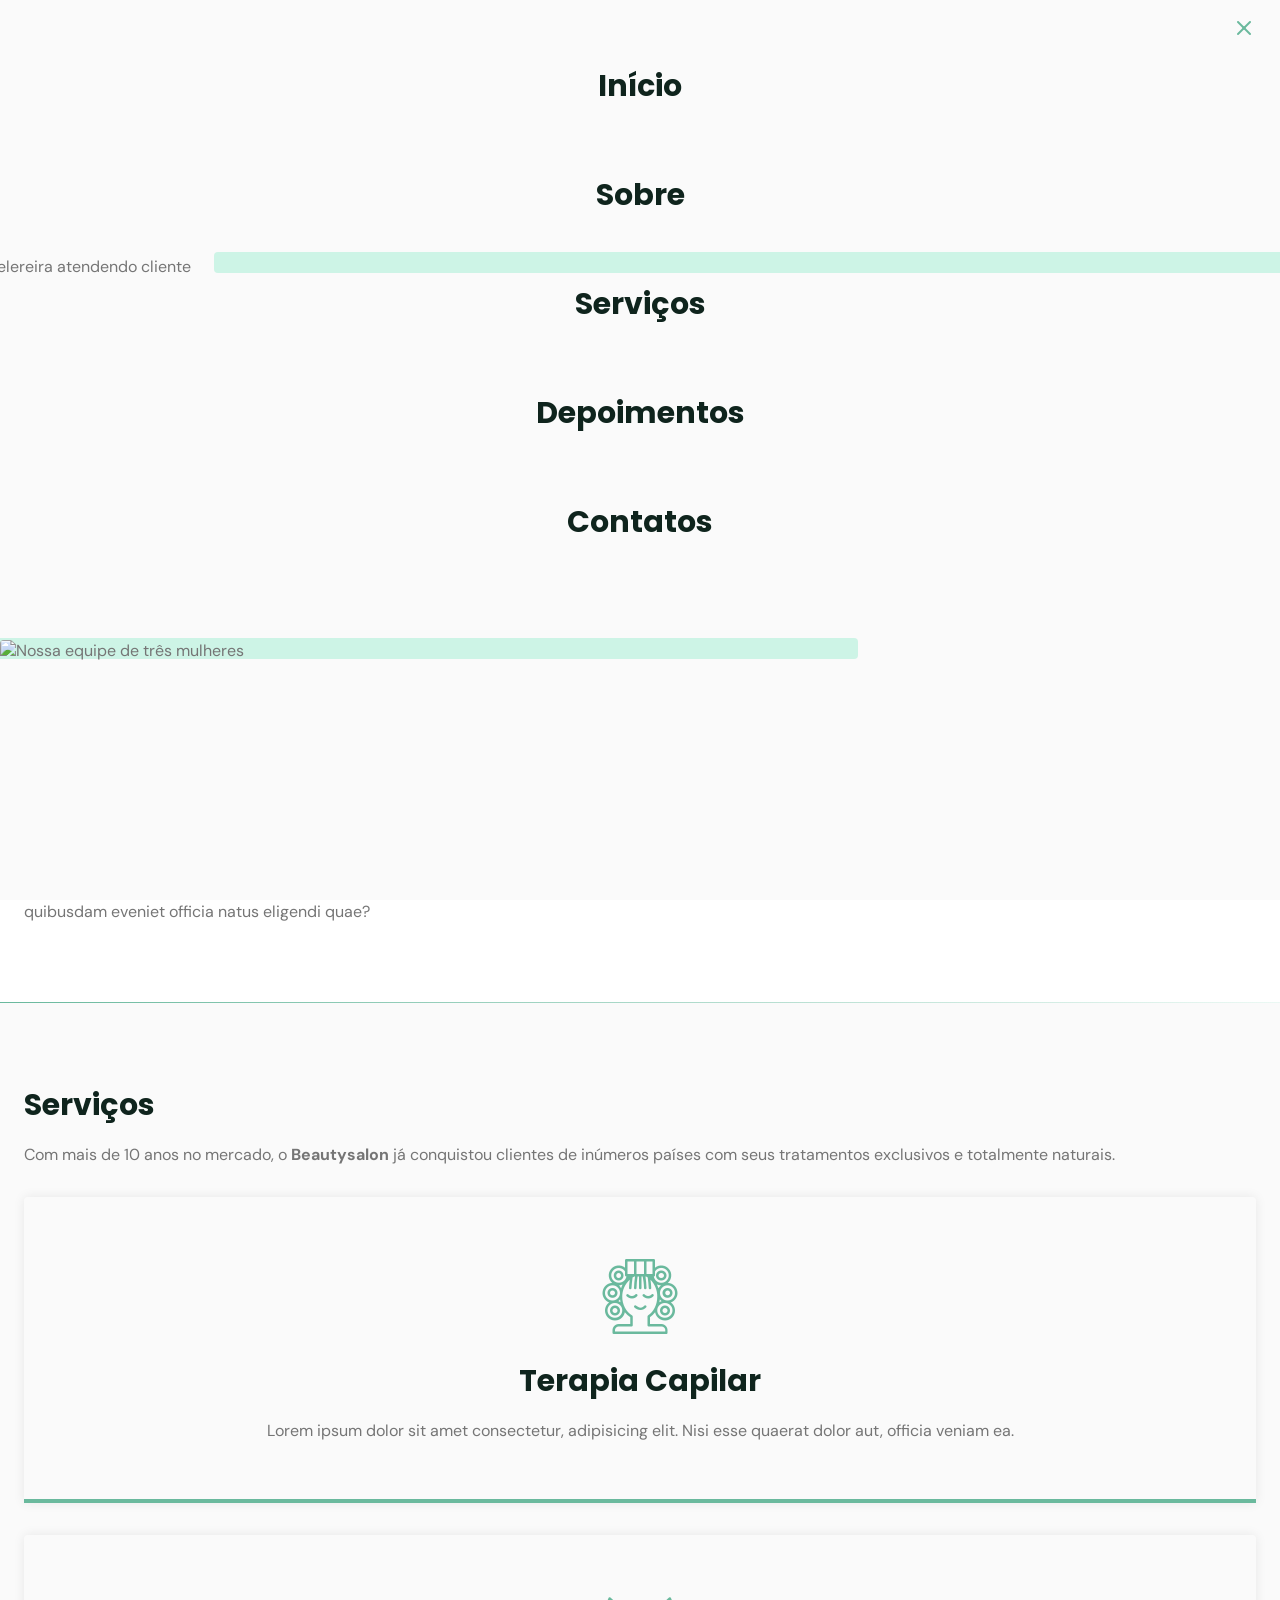
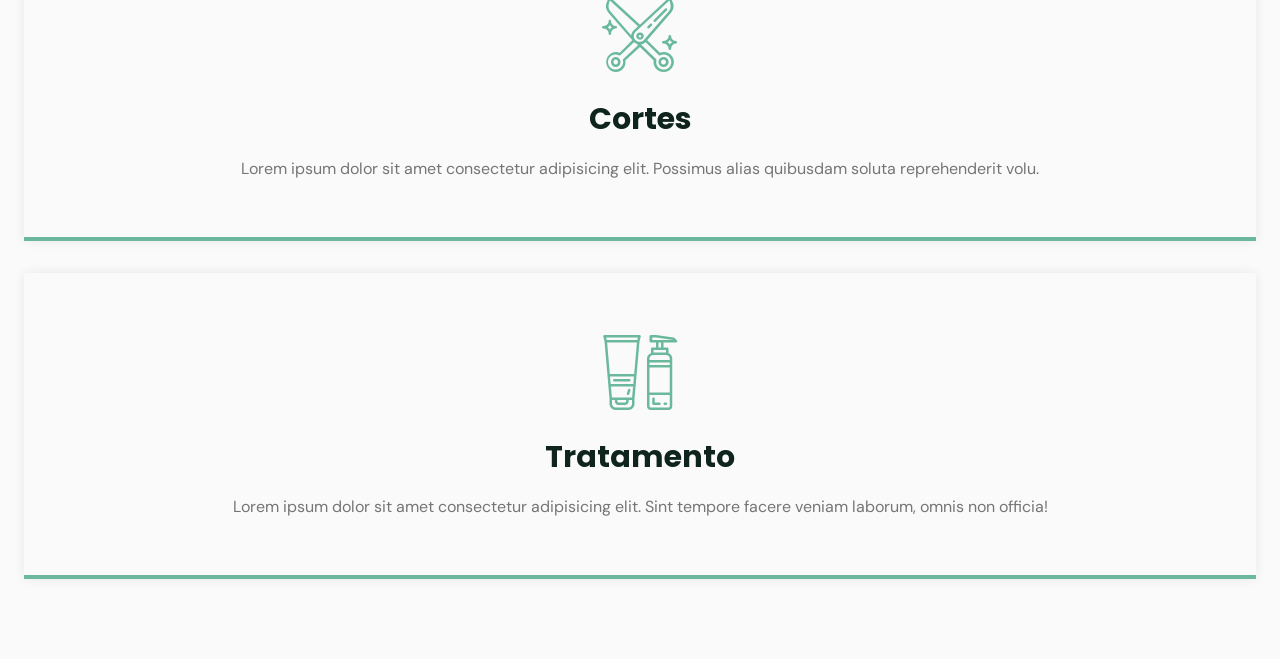
==== index.html @ f1c14688 "Update index.html" ====
<!DOCTYPE html>
<html lang="pt-br">
  <head>
    <meta charset="UTF-8" />
    <meta name="viewport" content="width=device-width, initial-scale=1.0" />
    <title>beautysalon.</title>
    <link rel="stylesheet" href="style.css" />
    <link rel="stylesheet" href="assets/fonts/style.css" />
  </head>

  <body>
    <header id="header">
      <nav class="container show"><!-- <---------- aqui fica a exposição do menu "show"-->
        <a class="logo" href="">beauty<span>salon</span>.</a>

        <div id="menu">
          <div class="menu">
            <ul class="grid">
              <li><a class="title" href="#home">Início</a></li>
              <li><a class="title" href="#about">Sobre</a></li>
              <li><a class="title" href="#services">Serviços</a></li>
              <li><a class="title" href="#testimonials">Depoimentos</a></li>
              <li><a class="title" href="#contact">Contatos</a></li>
            </ul>
          </div>
        </div>

        <div>
          <div class="toggle icon-menu"></div>
          <div class="toggle icon-close"></div>
        </div>
      </nav>
    </header>

    <main>
      <section id="home" class="section">
        <div class="container grid">
          <div class="image">
            <img
              src="https://images.unsplash.com/photo-1562322140-8baeececf3df?ixlib=rb-1.2.1&ixid=MnwxMjA3fDB8MHxzZWFyY2h8Mnx8aGFpcmRyZXNzZXJ8ZW58MHx8MHx8&auto=format&fit=crop&w=600&q=60"
              alt="cabelereira atendendo cliente"
            />
          </div>

          <div class="text">
            <h2 class="title">Saúde natural para os seus cabelos</h2>
            <p>
              Um salão exclusivo em São Paulo, especializado em tratamentos
              naturais.
            </p>
            <a class="button" href="#">Agendar Horário</a>
          </div>
        </div>
      </section>

      <div class="divider-1"></div>
      <!-------------------Divisoria entre paginas------------------------->

      <section class="section" id="about">
        <div class="container grid">
          <div class="image">
            <img
              src="https://images.unsplash.com/photo-1559599101-f09722fb4948?ixid=MnwxMjA3fDB8MHxzZWFyY2h8NHx8aGFpcmRyZXNzZXJ8ZW58MHx8MHx8&ixlib=rb-1.2.1&auto=format&fit=crop&w=1200&q=60"
              alt="Nossa equipe de três mulheres"
            />
          </div>
          <div class="text">
            <h2 class="title">Sobre nós</h2>
            <p>
              Lorem ipsum dolor sit amet consectetur adipisicing elit. Quis nisi
              nam provident tempora labore mollitia a, eaque doloribus
              exercitationem atque quae illo nostrum esse, sunt error deserunt
              excepturi beatae quisquam?
            </p>
            <br />
            <p>
              Lorem ipsum dolor sit amet consectetur adipisicing elit.
              Reprehenderit aliquid repellendus voluptates, autem doloribus
              beatae quasi blanditiis eum unde, hic impedit quidem, odit quas.
              Fuga consectetur ducimus aliquid amet labore?
            </p>
            <br />
            <p>
              Lorem ipsum dolor sit, amet consectetur adipisicing elit. Illo, ut
              sequi quo at itaque illum dolorum voluptatum facilis voluptatibus
              dignissimos veritatis odit in voluptates quibusdam eveniet officia
              natus eligendi quae?
            </p>
          </div>
        </div>
      </section>

      <div class="divider-2"></div>
      <!-----------------Divisoria entre paginas----------------------->

      <section class="section" id="services">
        <div class="container grid">
          <div class="header-section">
            <h2 class="title">Serviços</h2>
            <p>
              Com mais de 10 anos no mercado, o <strong>Beautysalon</strong> já
              conquistou clientes de inúmeros países com seus tratamentos
              exclusivos e totalmente naturais.
            </p>
          </div>

          <div class="cards grid">
            <div class="card">
              <i class="icon-woman-hair"></i>
              <h3 class="title">Terapia Capilar</h3>
              <p>
                Lorem ipsum dolor sit amet consectetur, adipisicing elit. Nisi
                esse quaerat dolor aut, officia veniam ea.
              </p>
            </div>

            <div class="card">
              <i class="icon-trim"></i>
              <h3 class="title">Cortes</h3>
              <p>
                Lorem ipsum dolor sit amet consectetur adipisicing elit.
                Possimus alias quibusdam soluta reprehenderit volu.
              </p>
            </div>

            <div class="card">
              <i class="icon-cosmetic"></i>
              <h3 class="title">Tratamento</h3>
              <p>
                Lorem ipsum dolor sit amet consectetur adipisicing elit. Sint
                tempore facere veniam laborum, omnis non officia!
              </p>
            </div>
          </div>
        </div>
      </section>
    </main>

    <footer></footer>

    <script src="main.js"></script>
  </body>
</html>
---- style.css ----
@charset "UTF-8";

@import url('https://fonts.googleapis.com/css2?family=Comfortaa:wght@300;600&family=DM+Sans:wght@400;500;700&family=Poppins:ital,wght@0,400;0,700;1,500&display=swap');

/*=================== reset ========================*/
* {
  margin: 0px;
  padding: 0px;
  box-sizing: border-box;
}

a {
  text-decoration: none;
}

ul {
  list-style: none;
}

img {
  width: 100%;
  height: auto;
}

/*=================== variables ========================*/

:root {
  /* altura do header */
  --header-height: 4.5rem;
  /* colors */
  --hue: 159;
  /* HSL color mode */
  --base-color: hsl(var(--hue) 36% 57%);
  --base-color-second: hsl(var(--hue) 65% 88%);
  --base-color-alt: hsl(var(--hue) 57% 53%);
  --title-color: hsl(var(--hue) 41% 10%);
  --text-color: hsl(0 0% 46%);
  --text-color-light: hsl(0 0% 98%);
  --body-color: hsl(0 0% 98%);
}

/*=================== base ========================*/

body {
  font: 400 1rem 'DM Sans', sans-serif;
  color: var(--text-color);
  background-color: var(--body-color);
  -webkit-font-smoothing: antialiased;
}

.title {
  font: 700 1.875rem 'Poppins', sans-serif;
  color: var(--title-color);
}

.button {
  background-color: var(--base-color);
  color: var(--text-color-light);
  height: 3.5rem;
  display: inline-flex;
  align-items: center;
  padding: 0 2rem;
  border-radius: 0.25rem;
  font: 500 1rem 'DM Sans', sans-serif;
  transition: background 0.3s;
}

.button:hover {
  background-color: var(--base-color-alt);
}

.divider-1 {
  height: 1px;
  background: linear-gradient(
    270deg,
    hsla(var(--hue), 36%, 57%, 1),
    hsla(var(--hue), 65%, 88%, 0.34)
  );
}

.divider-2 {
  height: 1px;
  background: linear-gradient(
    270deg,
    hsla(var(--hue), 65%, 88%, 0.34),
    hsla(var(--hue), 36%, 57%, 1)
  );
}

/*=================== landin page ========================*/

.container {
  margin: auto 1.5rem;
}

.grid {
  display: grid;
  gap: 2rem;
}

.section {
  padding: 5em 0;
}

.section .title {
  margin-bottom: 1rem;
}

.section header {
  margin-bottom: 4rem;
}

.section header strong {
  color: var(--base-color);
}

header #header {
  border-bottom: 1px solid #e4e4e4e4;
  margin-bottom: 2rem;
  display: flex;

  width: 100%;
  position: fixed;
  top: 0;
  left: 0;
  z-index: 100;
  background-color: var(--body-color);
}

main {
  margin-top: calc(var(--header-height) + 2rem);
}

/*=================== logo ========================*/

.logo {
  font: 700 1.31rem 'poppins', sans-serif;
  color: var(--title-color);
}

.logo span {
  color: var(--base-color);
}

/*=================== navigation ========================*/

nav {
  height: var(--header-height);
  display: flex;
  align-items: center;
  justify-content: space-between;
  width: 100%;
}

nav ul li {
  text-align: center;
}

nav ul li a {
  transition: color 0.2s;
  position: relative;
}

nav ul li a:hover {
  color: var(--base-color);
}

nav ul li a::after {
  content: '';
  width: 0%;
  height: 2px;
  background-color: var(--base-color);

  position: absolute;
  left: 0;
  bottom: -1.5rem;

  transition: width 0.2s;
}

nav ul li a:hover::after {
  width: 100%;
}

nav div .menu {
  opacity: 0;
  visibility: hidden;
}

/*toggle menu*/

.toggle {
  color: var(--base-color);
  font-size: 1.5rem;
  cursor: pointer;
}

nav .icon-close {
  visibility: hidden;
  opacity: 0;
}

nav.show div.icon-close {
  visibility: visible;
  opacity: 1;
  z-index: 100;

  position: absolute;
  right: 1.5rem;
  top: 1rem;

  /* transição */
}

/*mostrar menu*/
nav.show .menu {
  opacity: 1;
  visibility: visible;

  background-color: var(--body-color);

  height: 100vh;
  width: 100vw;

  position: fixed;
  top: 0;
  left: 0;
}

nav.show {
  display: grid;
  place-content: center;
}

nav.show ul.grid {
  gap: 4rem;
  margin-top: 4rem;
}

/*=================== home ========================*/

#home {
  overflow: hidden;
}

#home .container {
  margin: 0;
}

#home .image {
  position: relative;
}

#home .image::before {
  content: '';
  height: 100%;
  width: 100%;
  background-color: var(--base-color-second);
  position: absolute;
  top: -16.8%;
  left: 16.7%;
  z-index: 0;
  border-radius: 0.25rem;
}

#home .image img {
  position: relative;
  right: 2.93rem;
  border-radius: 0.25rem;
}

#home .text {
  margin-left: 1.5em;
  margin-right: 1.5em;
  text-align: center;
}

#home .text h1 {
  margin-bottom: 1rem;
}

#home .text p {
  margin-bottom: 2rem;
  max-width: 100%;
}

/* ========================== about =================================== */

#about {
  background-color: white;
}

#about .container {
  margin: 0;
}

#about .image {
  position: relative;
}

#about .image::before {
  content: '';
  height: 100%;
  width: 100%;
  background-color: var(--base-color-second);
  position: absolute;
  top: -8.3%;
  left: -33%;
  z-index: 0;
  border-radius: 0.25rem;
}

#about .image img {
  position: relative;
  border-radius: 0.25rem;
}

#about .text {
  margin-left: 1.5em;
  margin-right: 1.5em;
  text-align: justify;
}

/* ========================== services =================================== */

.card .grid {
  gap: 1.5rem;
}

.card {
  padding: 3.625rem 2rem;
  box-shadow: 0px 0px 12px rgba(0, 0, 0, 0.08);
  border-bottom: 0.25rem solid var(--base-color);
  border-radius: 0.25rem 0.25rem 0 0;
  text-align: center;
}

.card i {
  display: block;
  margin-bottom: 1.5rem;
  font-size: 5rem;
  color: var(--base-color);
}

.card title {
  font-size: 1.25rem;
}
---- assets/fonts/style.css ----
@font-face {
  font-family: 'icomoon';
  src:  url('fonts/icomoon.eot?36sfdv');
  src:  url('fonts/icomoon.eot?36sfdv#iefix') format('embedded-opentype'),
    url('fonts/icomoon.ttf?36sfdv') format('truetype'),
    url('fonts/icomoon.woff?36sfdv') format('woff'),
    url('fonts/icomoon.svg?36sfdv#icomoon') format('svg');
  font-weight: normal;
  font-style: normal;
  font-display: block;
}

[class^="icon-"], [class*=" icon-"] {
  /* use !important to prevent issues with browser extensions that change fonts */
  font-family: 'icomoon' !important;
  speak: never;
  font-style: normal;
  font-weight: normal;
  font-variant: normal;
  text-transform: none;
  line-height: 1;

  /* Better Font Rendering =========== */
  -webkit-font-smoothing: antialiased;
  -moz-osx-font-smoothing: grayscale;
}

.icon-phone:before {
  content: "\e900";
}
.icon-close:before {
  content: "\e901";
}
.icon-cosmetic:before {
  content: "\e902";
}
.icon-facebook:before {
  content: "\e903";
}
.icon-instagram:before {
  content: "\e904";
}
.icon-mail:before {
  content: "\e905";
}
.icon-map-pin:before {
  content: "\e906";
}
.icon-menu:before {
  content: "\e907";
}
.icon-trim:before {
  content: "\e908";
}
.icon-whatsapp:before {
  content: "\e909";
}
.icon-woman-hair:before {
  content: "\e90a";
}
.icon-youtube:before {
  content: "\e90b";
}
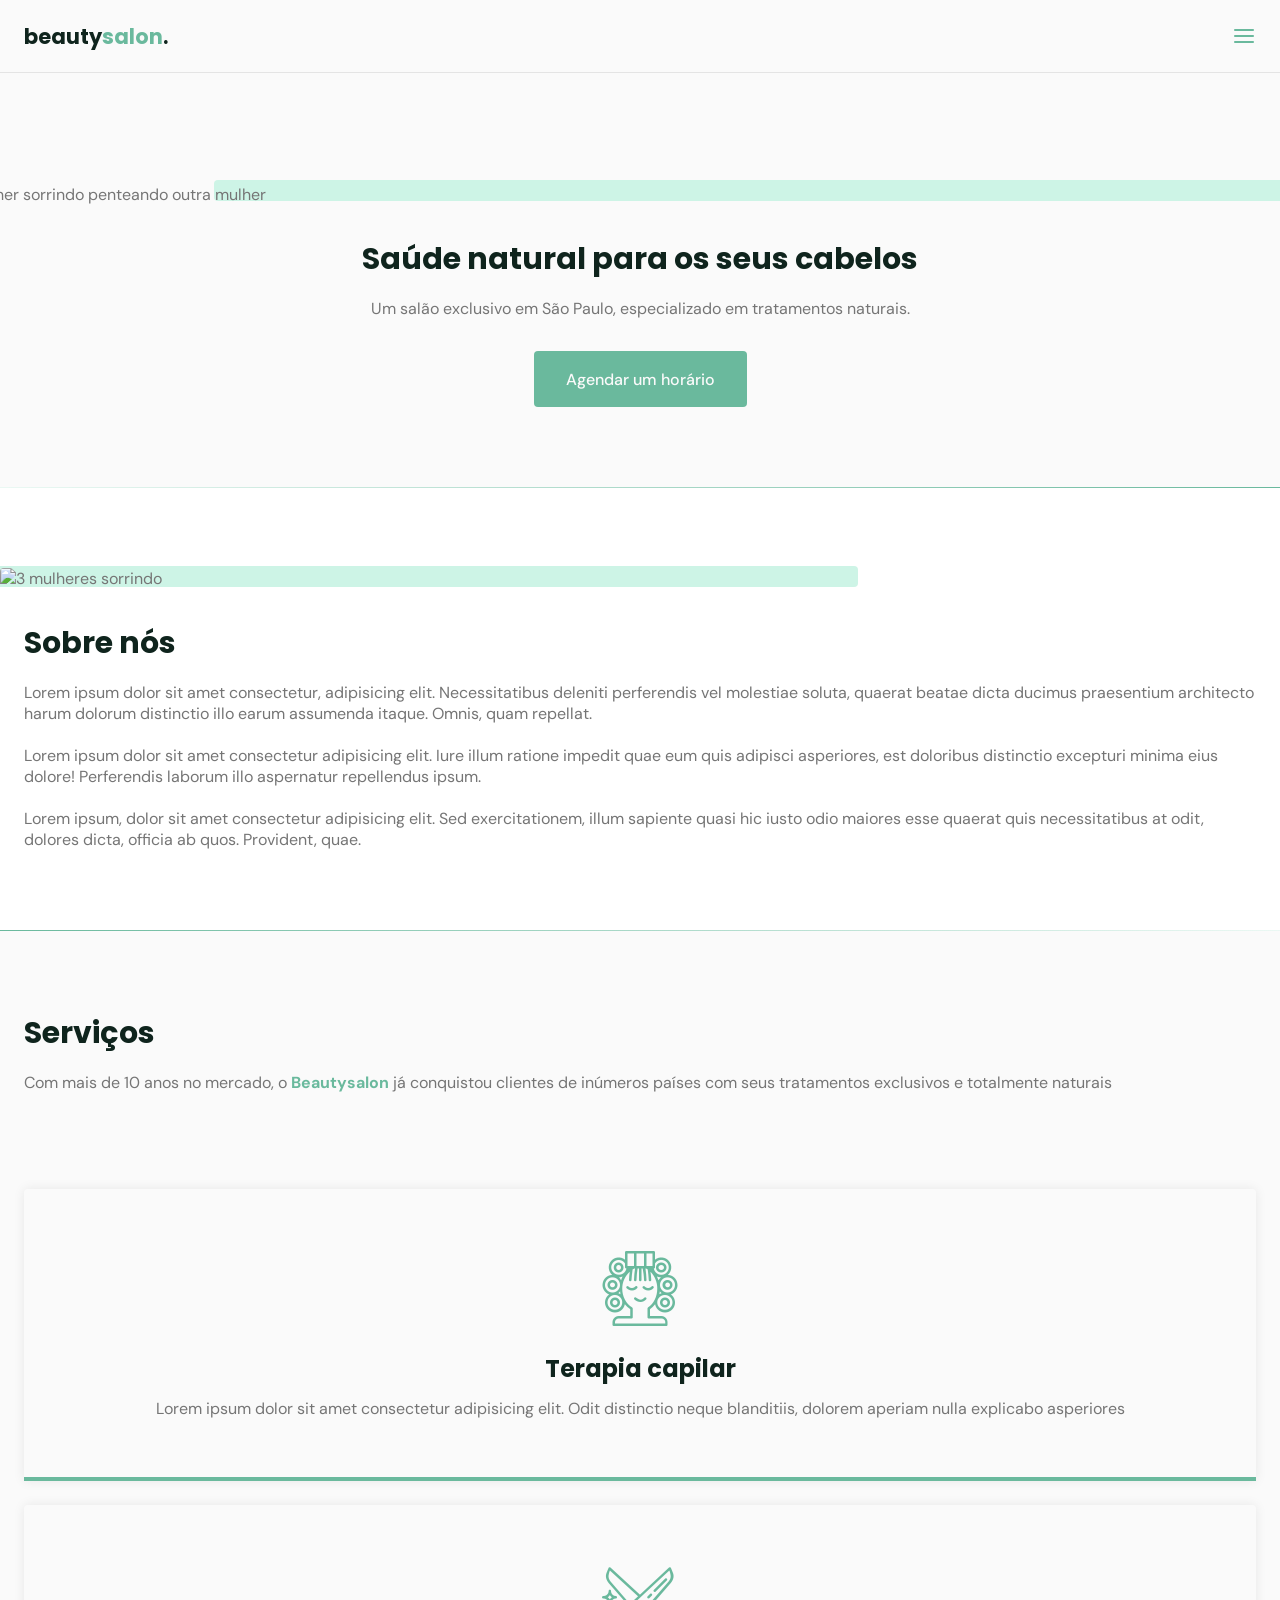
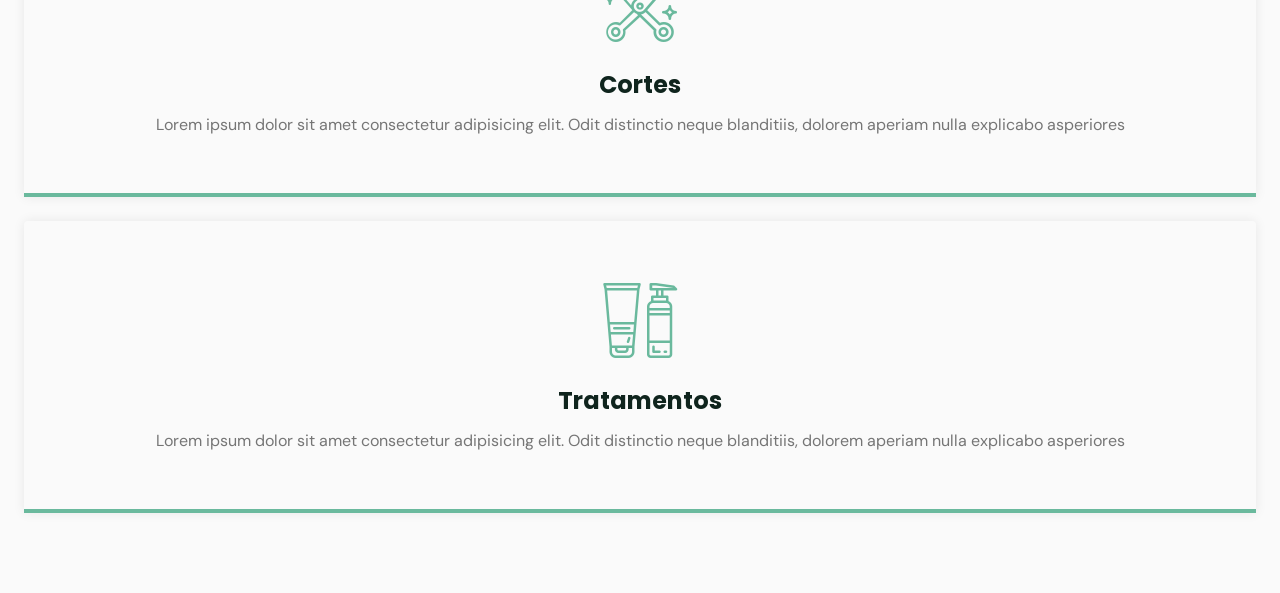
==== commit 4cb87267: "new commit" ====
--- a/index.html
+++ b/index.html
@@ -1,134 +1,138 @@
 <!DOCTYPE html>
-<html lang="pt-br">
+<html lang="pt_BR">
   <head>
+    <!-- PAGE INFO -->
     <meta charset="UTF-8" />
     <meta name="viewport" content="width=device-width, initial-scale=1.0" />
-    <title>beautysalon.</title>
+    <title>OriginSix</title>
+
+    <!-- Icones -->
+    <link rel="stylesheet" href="assets/fonts/style.css" />
+
+    <!-- STYLES -->
     <link rel="stylesheet" href="style.css" />
-    <link rel="stylesheet" href="assets/fonts/style.css" />
+
+    <!-- Fonts -->
+    <link rel="preconnect" href="https://fonts.gstatic.com" />
+    <link
+      href="https://fonts.googleapis.com/css2?family=DM+Sans:wght@400;500;700&family=Poppins:wght@400;500;700&display=swap"
+      rel="stylesheet"
+    />
   </head>
-
   <body>
     <header id="header">
-      <nav class="container show"><!-- <---------- aqui fica a exposição do menu "show"-->
-        <a class="logo" href="">beauty<span>salon</span>.</a>
-
-        <div id="menu">
-          <div class="menu">
-            <ul class="grid">
-              <li><a class="title" href="#home">Início</a></li>
-              <li><a class="title" href="#about">Sobre</a></li>
-              <li><a class="title" href="#services">Serviços</a></li>
-              <li><a class="title" href="#testimonials">Depoimentos</a></li>
-              <li><a class="title" href="#contact">Contatos</a></li>
-            </ul>
-          </div>
+      <nav class="container">
+        <a class="logo" href="#">beauty<span>salon</span>.</a>
+        <!-- menu -->
+        <div class="menu">
+          <ul class="grid">
+            <li><a class="title" href="#home">Início</a></li>
+            <li><a class="title" href="#about">Sobre</a></li>
+            <li><a class="title" href="#services">Serviços</a></li>
+            <li><a class="title" href="#testimonials">Depoimentos</a></li>
+            <li><a class="title" href="#contact">Contato</a></li>
+          </ul>
         </div>
-
-        <div>
-          <div class="toggle icon-menu"></div>
-          <div class="toggle icon-close"></div>
-        </div>
+        <!-- /menu -->
+        <div class="toggle icon-menu"></div>
+        <div class="toggle icon-close"></div>
       </nav>
     </header>
 
     <main>
-      <section id="home" class="section">
+      <section class="section" id="home">
         <div class="container grid">
           <div class="image">
             <img
-              src="https://images.unsplash.com/photo-1562322140-8baeececf3df?ixlib=rb-1.2.1&ixid=MnwxMjA3fDB8MHxzZWFyY2h8Mnx8aGFpcmRyZXNzZXJ8ZW58MHx8MHx8&auto=format&fit=crop&w=600&q=60"
-              alt="cabelereira atendendo cliente"
+              src="https://images.unsplash.com/photo-1562322140-8baeececf3df?ixid=MnwxMjA3fDB8MHxzZWFyY2h8MXx8aGFpcmRyZXNzZXJ8ZW58MHx8MHx8&ixlib=rb-1.2.1&auto=format&fit=crop&w=500&q=60"
+              alt="Mulher sorrindo penteando outra mulher"
             />
           </div>
-
           <div class="text">
             <h2 class="title">Saúde natural para os seus cabelos</h2>
             <p>
               Um salão exclusivo em São Paulo, especializado em tratamentos
               naturais.
             </p>
-            <a class="button" href="#">Agendar Horário</a>
+            <a class="button" href="#">Agendar um horário</a>
           </div>
         </div>
       </section>
 
       <div class="divider-1"></div>
-      <!-------------------Divisoria entre paginas------------------------->
 
       <section class="section" id="about">
         <div class="container grid">
           <div class="image">
             <img
-              src="https://images.unsplash.com/photo-1559599101-f09722fb4948?ixid=MnwxMjA3fDB8MHxzZWFyY2h8NHx8aGFpcmRyZXNzZXJ8ZW58MHx8MHx8&ixlib=rb-1.2.1&auto=format&fit=crop&w=1200&q=60"
-              alt="Nossa equipe de três mulheres"
+              src="https://images.unsplash.com/photo-1559599101-f09722fb4948?ixid=MnwxMjA3fDB8MHxzZWFyY2h8Mnx8aGFpcmRyZXNzZXJ8ZW58MHx8MHx8&ixlib=rb-1.2.1&auto=format&fit=crop&w=500&q=60"
+              alt="3 mulheres sorrindo"
             />
           </div>
           <div class="text">
             <h2 class="title">Sobre nós</h2>
             <p>
-              Lorem ipsum dolor sit amet consectetur adipisicing elit. Quis nisi
-              nam provident tempora labore mollitia a, eaque doloribus
-              exercitationem atque quae illo nostrum esse, sunt error deserunt
-              excepturi beatae quisquam?
+              Lorem ipsum dolor sit amet consectetur, adipisicing elit.
+              Necessitatibus deleniti perferendis vel molestiae soluta, quaerat
+              beatae dicta ducimus praesentium architecto harum dolorum
+              distinctio illo earum assumenda itaque. Omnis, quam repellat.
             </p>
             <br />
             <p>
-              Lorem ipsum dolor sit amet consectetur adipisicing elit.
-              Reprehenderit aliquid repellendus voluptates, autem doloribus
-              beatae quasi blanditiis eum unde, hic impedit quidem, odit quas.
-              Fuga consectetur ducimus aliquid amet labore?
+              Lorem ipsum dolor sit amet consectetur adipisicing elit. Iure
+              illum ratione impedit quae eum quis adipisci asperiores, est
+              doloribus distinctio excepturi minima eius dolore! Perferendis
+              laborum illo aspernatur repellendus ipsum.
             </p>
             <br />
             <p>
-              Lorem ipsum dolor sit, amet consectetur adipisicing elit. Illo, ut
-              sequi quo at itaque illum dolorum voluptatum facilis voluptatibus
-              dignissimos veritatis odit in voluptates quibusdam eveniet officia
-              natus eligendi quae?
+              Lorem ipsum, dolor sit amet consectetur adipisicing elit. Sed
+              exercitationem, illum sapiente quasi hic iusto odio maiores esse
+              quaerat quis necessitatibus at odit, dolores dicta, officia ab
+              quos. Provident, quae.
             </p>
           </div>
         </div>
       </section>
 
       <div class="divider-2"></div>
-      <!-----------------Divisoria entre paginas----------------------->
 
       <section class="section" id="services">
         <div class="container grid">
-          <div class="header-section">
+          <header>
             <h2 class="title">Serviços</h2>
             <p>
               Com mais de 10 anos no mercado, o <strong>Beautysalon</strong> já
               conquistou clientes de inúmeros países com seus tratamentos
-              exclusivos e totalmente naturais.
+              exclusivos e totalmente naturais
             </p>
-          </div>
-
+          </header>
           <div class="cards grid">
             <div class="card">
               <i class="icon-woman-hair"></i>
-              <h3 class="title">Terapia Capilar</h3>
+              <h3 class="title">Terapia capilar</h3>
               <p>
-                Lorem ipsum dolor sit amet consectetur, adipisicing elit. Nisi
-                esse quaerat dolor aut, officia veniam ea.
+                Lorem ipsum dolor sit amet consectetur adipisicing elit. Odit
+                distinctio neque blanditiis, dolorem aperiam nulla explicabo
+                asperiores
               </p>
             </div>
-
             <div class="card">
               <i class="icon-trim"></i>
               <h3 class="title">Cortes</h3>
               <p>
-                Lorem ipsum dolor sit amet consectetur adipisicing elit.
-                Possimus alias quibusdam soluta reprehenderit volu.
+                Lorem ipsum dolor sit amet consectetur adipisicing elit. Odit
+                distinctio neque blanditiis, dolorem aperiam nulla explicabo
+                asperiores
               </p>
             </div>
-
             <div class="card">
               <i class="icon-cosmetic"></i>
-              <h3 class="title">Tratamento</h3>
+              <h3 class="title">Tratamentos</h3>
               <p>
-                Lorem ipsum dolor sit amet consectetur adipisicing elit. Sint
-                tempore facere veniam laborum, omnis non officia!
+                Lorem ipsum dolor sit amet consectetur adipisicing elit. Odit
+                distinctio neque blanditiis, dolorem aperiam nulla explicabo
+                asperiores
               </p>
             </div>
           </div>
@@ -136,8 +140,6 @@
       </section>
     </main>
 
-    <footer></footer>
-
     <script src="main.js"></script>
   </body>
 </html>
--- a/style.css
+++ b/style.css
@@ -1,32 +1,27 @@
-@charset "UTF-8";
-
-@import url('https://fonts.googleapis.com/css2?family=Comfortaa:wght@300;600&family=DM+Sans:wght@400;500;700&family=Poppins:ital,wght@0,400;0,700;1,500&display=swap');
-
-/*=================== reset ========================*/
+/*====  RESET ============================ */
 * {
-  margin: 0px;
-  padding: 0px;
+  margin: 0;
+  padding: 0;
   box-sizing: border-box;
+}
+
+ul {
+  list-style: none;
 }
 
 a {
   text-decoration: none;
 }
 
-ul {
-  list-style: none;
-}
-
 img {
   width: 100%;
   height: auto;
 }
 
-/*=================== variables ========================*/
-
+/*====  VARIABLES ============================ */
 :root {
-  /* altura do header */
   --header-height: 4.5rem;
+
   /* colors */
   --hue: 159;
   /* HSL color mode */
@@ -39,18 +34,22 @@
   --body-color: hsl(0 0% 98%);
 }
 
-/*=================== base ========================*/
+/*===  BASE ============================ */
+html {
+  scroll-behavior: smooth;
+}
 
 body {
   font: 400 1rem 'DM Sans', sans-serif;
   color: var(--text-color);
-  background-color: var(--body-color);
+  background: var(--body-color);
   -webkit-font-smoothing: antialiased;
 }
 
 .title {
   font: 700 1.875rem 'Poppins', sans-serif;
   color: var(--title-color);
+  -webkit-font-smoothing: auto;
 }
 
 .button {
@@ -66,7 +65,7 @@
 }
 
 .button:hover {
-  background-color: var(--base-color-alt);
+  background: var(--base-color-alt);
 }
 
 .divider-1 {
@@ -87,10 +86,10 @@
   );
 }
 
-/*=================== landin page ========================*/
-
+/*====  LAYOUT ============================ */
 .container {
-  margin: auto 1.5rem;
+  margin-left: 1.5rem;
+  margin-right: 1.5rem;
 }
 
 .grid {
@@ -99,7 +98,7 @@
 }
 
 .section {
-  padding: 5em 0;
+  padding: 5rem 0;
 }
 
 .section .title {
@@ -114,27 +113,30 @@
   color: var(--base-color);
 }
 
-header #header {
-  border-bottom: 1px solid #e4e4e4e4;
+#header {
+  border-bottom: 1px solid #e4e4e4;
   margin-bottom: 2rem;
   display: flex;
 
-  width: 100%;
   position: fixed;
   top: 0;
   left: 0;
   z-index: 100;
   background-color: var(--body-color);
+  width: 100%;
+}
+
+#header.scroll {
+  box-shadow: 0px 0px 12px rgba(0, 0, 0, 0.15);
 }
 
 main {
   margin-top: calc(var(--header-height) + 2rem);
 }
 
-/*=================== logo ========================*/
-
+/*====  LOGO ============================ */
 .logo {
-  font: 700 1.31rem 'poppins', sans-serif;
+  font: 700 1.31rem 'Poppins', sans-serif;
   color: var(--title-color);
 }
 
@@ -142,8 +144,7 @@
   color: var(--base-color);
 }
 
-/*=================== navigation ========================*/
-
+/*====  NAVIGATION ============================ */
 nav {
   height: var(--header-height);
   display: flex;
@@ -169,7 +170,7 @@
   content: '';
   width: 0%;
   height: 2px;
-  background-color: var(--base-color);
+  background: var(--base-color);
 
   position: absolute;
   left: 0;
@@ -182,13 +183,44 @@
   width: 100%;
 }
 
-nav div .menu {
+nav .menu {
   opacity: 0;
   visibility: hidden;
-}
-
-/*toggle menu*/
-
+  top: -20rem;
+  transition: 0.2s;
+}
+
+nav .menu ul {
+  display: none;
+}
+
+/* Mostrar menu */
+nav.show .menu {
+  opacity: 1;
+  visibility: visible;
+
+  background: var(--body-color);
+
+  height: 100vh;
+  width: 100vw;
+
+  position: fixed;
+  top: 0;
+  left: 0;
+
+  display: grid;
+  place-content: center;
+}
+
+nav.show .menu ul {
+  display: grid;
+}
+
+nav.show ul.grid {
+  gap: 4rem;
+}
+
+/* toggle menu */
 .toggle {
   color: var(--base-color);
   font-size: 1.5rem;
@@ -198,47 +230,21 @@
 nav .icon-close {
   visibility: hidden;
   opacity: 0;
+
+  position: absolute;
+  top: -1.5rem;
+  right: 1.5rem;
+
+  transition: 0.2s;
 }
 
 nav.show div.icon-close {
   visibility: visible;
   opacity: 1;
-  z-index: 100;
-
-  position: absolute;
-  right: 1.5rem;
-  top: 1rem;
-
-  /* transição */
-}
-
-/*mostrar menu*/
-nav.show .menu {
-  opacity: 1;
-  visibility: visible;
-
-  background-color: var(--body-color);
-
-  height: 100vh;
-  width: 100vw;
-
-  position: fixed;
-  top: 0;
-  left: 0;
-}
-
-nav.show {
-  display: grid;
-  place-content: center;
-}
-
-nav.show ul.grid {
-  gap: 4rem;
-  margin-top: 4rem;
-}
-
-/*=================== home ========================*/
-
+  top: 1.5rem;
+}
+
+/*====  HOME ============================ */
 #home {
   overflow: hidden;
 }
@@ -255,23 +261,26 @@
   content: '';
   height: 100%;
   width: 100%;
-  background-color: var(--base-color-second);
+  background: var(--base-color-second);
   position: absolute;
   top: -16.8%;
   left: 16.7%;
   z-index: 0;
+}
+
+#home .image img {
+  position: relative;
+  right: 2.93rem;
+}
+
+#home .image img,
+#home .image::before {
   border-radius: 0.25rem;
 }
 
-#home .image img {
-  position: relative;
-  right: 2.93rem;
-  border-radius: 0.25rem;
-}
-
 #home .text {
-  margin-left: 1.5em;
-  margin-right: 1.5em;
+  margin-left: 1.5rem;
+  margin-right: 1.5rem;
   text-align: center;
 }
 
@@ -281,13 +290,11 @@
 
 #home .text p {
   margin-bottom: 2rem;
-  max-width: 100%;
-}
-
-/* ========================== about =================================== */
-
+}
+
+/*====  ABOUT ============================ */
 #about {
-  background-color: white;
+  background: white;
 }
 
 #about .container {
@@ -302,28 +309,29 @@
   content: '';
   height: 100%;
   width: 100%;
-  background-color: var(--base-color-second);
+  background: var(--base-color-second);
   position: absolute;
   top: -8.3%;
   left: -33%;
   z-index: 0;
+}
+
+#about .image img {
+  position: relative;
+}
+
+#about .image img,
+#about .image::before {
   border-radius: 0.25rem;
 }
 
-#about .image img {
-  position: relative;
-  border-radius: 0.25rem;
-}
-
 #about .text {
-  margin-left: 1.5em;
-  margin-right: 1.5em;
-  text-align: justify;
-}
-
-/* ========================== services =================================== */
-
-.card .grid {
+  margin-left: 1.5rem;
+  margin-right: 1.5rem;
+}
+
+/*====  SERVICES ============================ */
+.cards.grid {
   gap: 1.5rem;
 }
 
@@ -342,6 +350,7 @@
   color: var(--base-color);
 }
 
-.card title {
-  font-size: 1.25rem;
-}
+.card .title {
+  font-size: 1.5rem;
+  margin-bottom: 0.75rem;
+}
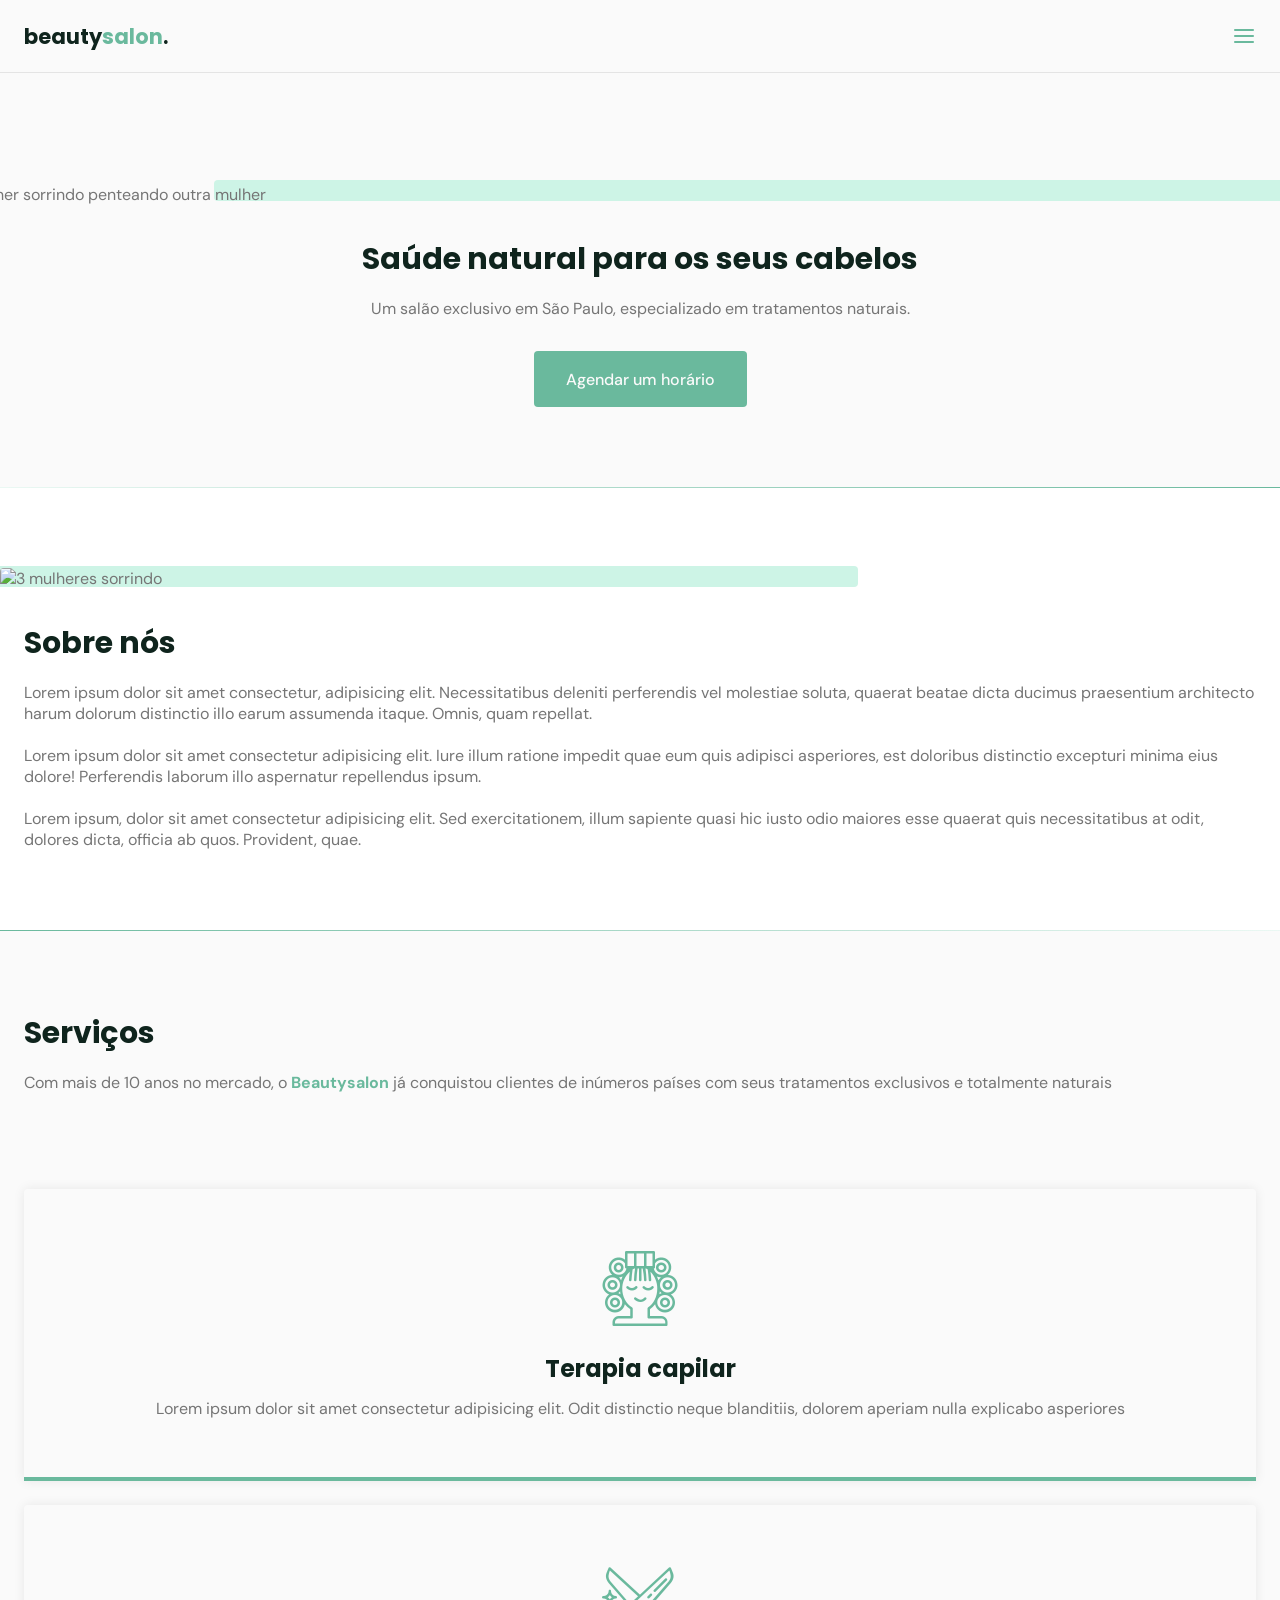
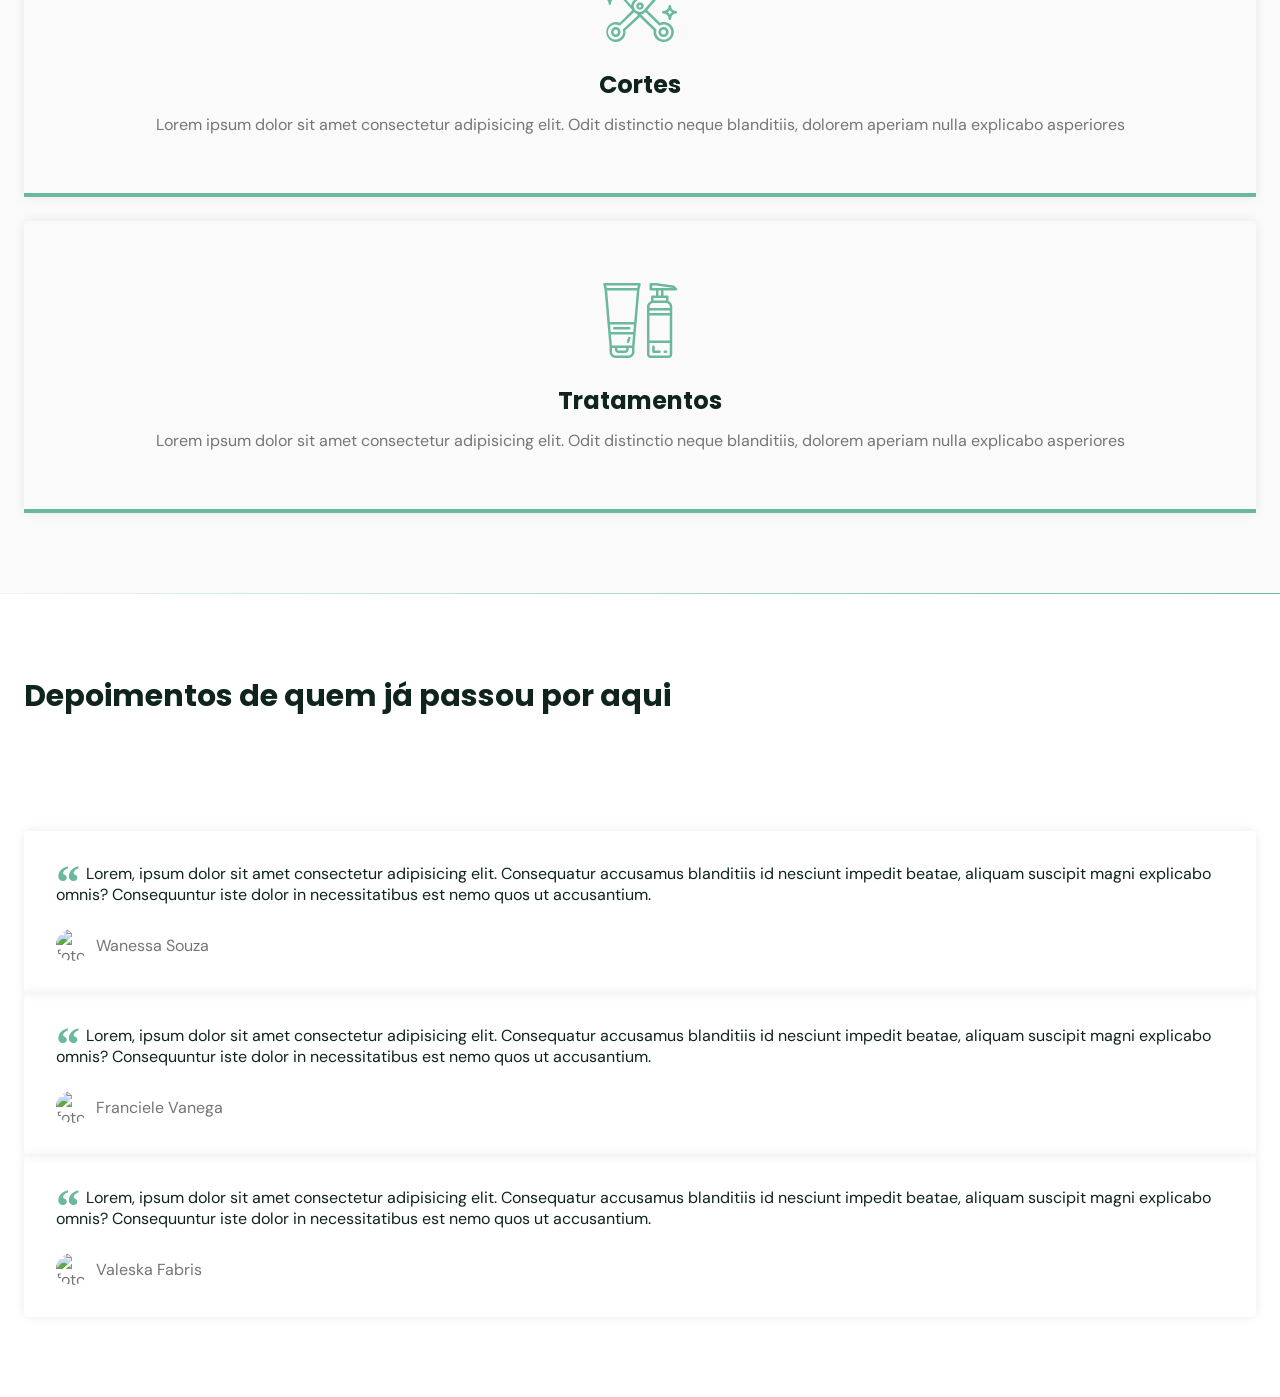
==== commit c278a137: "update" ====
--- a/index.html
+++ b/index.html
@@ -40,6 +40,8 @@
     </header>
 
     <main>
+
+      <!--====home====-->
       <section class="section" id="home">
         <div class="container grid">
           <div class="image">
@@ -61,6 +63,7 @@
 
       <div class="divider-1"></div>
 
+      <!--====about====-->
       <section class="section" id="about">
         <div class="container grid">
           <div class="image">
@@ -97,6 +100,7 @@
 
       <div class="divider-2"></div>
 
+      <!--====services====-->
       <section class="section" id="services">
         <div class="container grid">
           <header>
@@ -138,6 +142,64 @@
           </div>
         </div>
       </section>
+
+      <div class="divider-1"></div>
+
+      <!--====testimonials====-->
+      <section class="section" id="testimonials">
+        <div class="container grid">
+          <header>
+            <h2 class="title">Depoimentos de quem já passou por aqui</h2>
+          </header>
+          <div class="testimonials">
+            <div class="testimonial">
+              <blockquote>
+                <p>
+                  <span>&ldquo;</span>
+                  Lorem, ipsum dolor sit amet consectetur adipisicing elit. Consequatur accusamus blanditiis id nesciunt impedit beatae, aliquam suscipit magni explicabo omnis? Consequuntur iste dolor in necessitatibus est nemo quos ut accusantium.
+                </p>
+
+                <cite>
+                  <img src="https://randomuser.me/api/portraits/women/73.jpg" 
+                  alt="foto de Whanessa Souza">
+                  Wanessa Souza
+                </cite>
+              </blockquote>
+            </div>
+
+            <div class="testimonial">
+              <blockquote>
+                <p>
+                  <span>&ldquo;</span>
+                  Lorem, ipsum dolor sit amet consectetur adipisicing elit. Consequatur accusamus blanditiis id nesciunt impedit beatae, aliquam suscipit magni explicabo omnis? Consequuntur iste dolor in necessitatibus est nemo quos ut accusantium.
+                </p>
+
+                <cite>
+                  <img src="https://randomuser.me/api/portraits/women/46.jpg" 
+                  alt="foto de Franciele Vanega">
+                  Franciele Vanega
+                </cite>
+              </blockquote>
+            </div>
+
+            <div class="testimonial">
+              <blockquote>
+                <p>
+                  <span>&ldquo;</span>
+                  Lorem, ipsum dolor sit amet consectetur adipisicing elit. Consequatur accusamus blanditiis id nesciunt impedit beatae, aliquam suscipit magni explicabo omnis? Consequuntur iste dolor in necessitatibus est nemo quos ut accusantium.
+                </p>
+
+                <cite>
+                  <img src="https://randomuser.me/api/portraits/women/71.jpg" 
+                  alt="foto de Valeska Fabris">
+                  Valeska Fabris
+                </cite>
+              </blockquote>
+            </div>
+          </div>
+        </div>
+      </section>
+
     </main>
 
     <script src="main.js"></script>
--- a/style.css
+++ b/style.css
@@ -354,3 +354,45 @@
   font-size: 1.5rem;
   margin-bottom: 0.75rem;
 }
+
+/*====  TESTIMONIALS ============================ */
+
+#testimonials {
+  background: white;
+}
+
+#testimonials blockquote {
+  padding: 2rem;
+  box-shadow: 0px 0px 12px rgba(0, 0, 0, 0.08);
+  border-radius: 0.25rem;
+}
+
+#testimonials blockquote p{
+  position: relative;
+  text-indent: 1.875rem;
+  margin-bottom: 1.5rem;
+  color: var(--title-color);
+}
+
+#testimonials blockquote p span {
+  font: 700 3rem serif;
+
+  position: absolute;
+  top: -0.5rem;
+  left: -1.875rem;
+  color: var(--base-color);
+}
+
+#testimonials cite {
+  display: flex;
+  align-items: center;
+  font-style: normal;
+}
+
+#testimonials cite img {
+  width: 2rem;
+  height: 2rem;
+  object-fit: cover;
+  clip-path: circle();
+  margin-right: 0.5rem;
+}
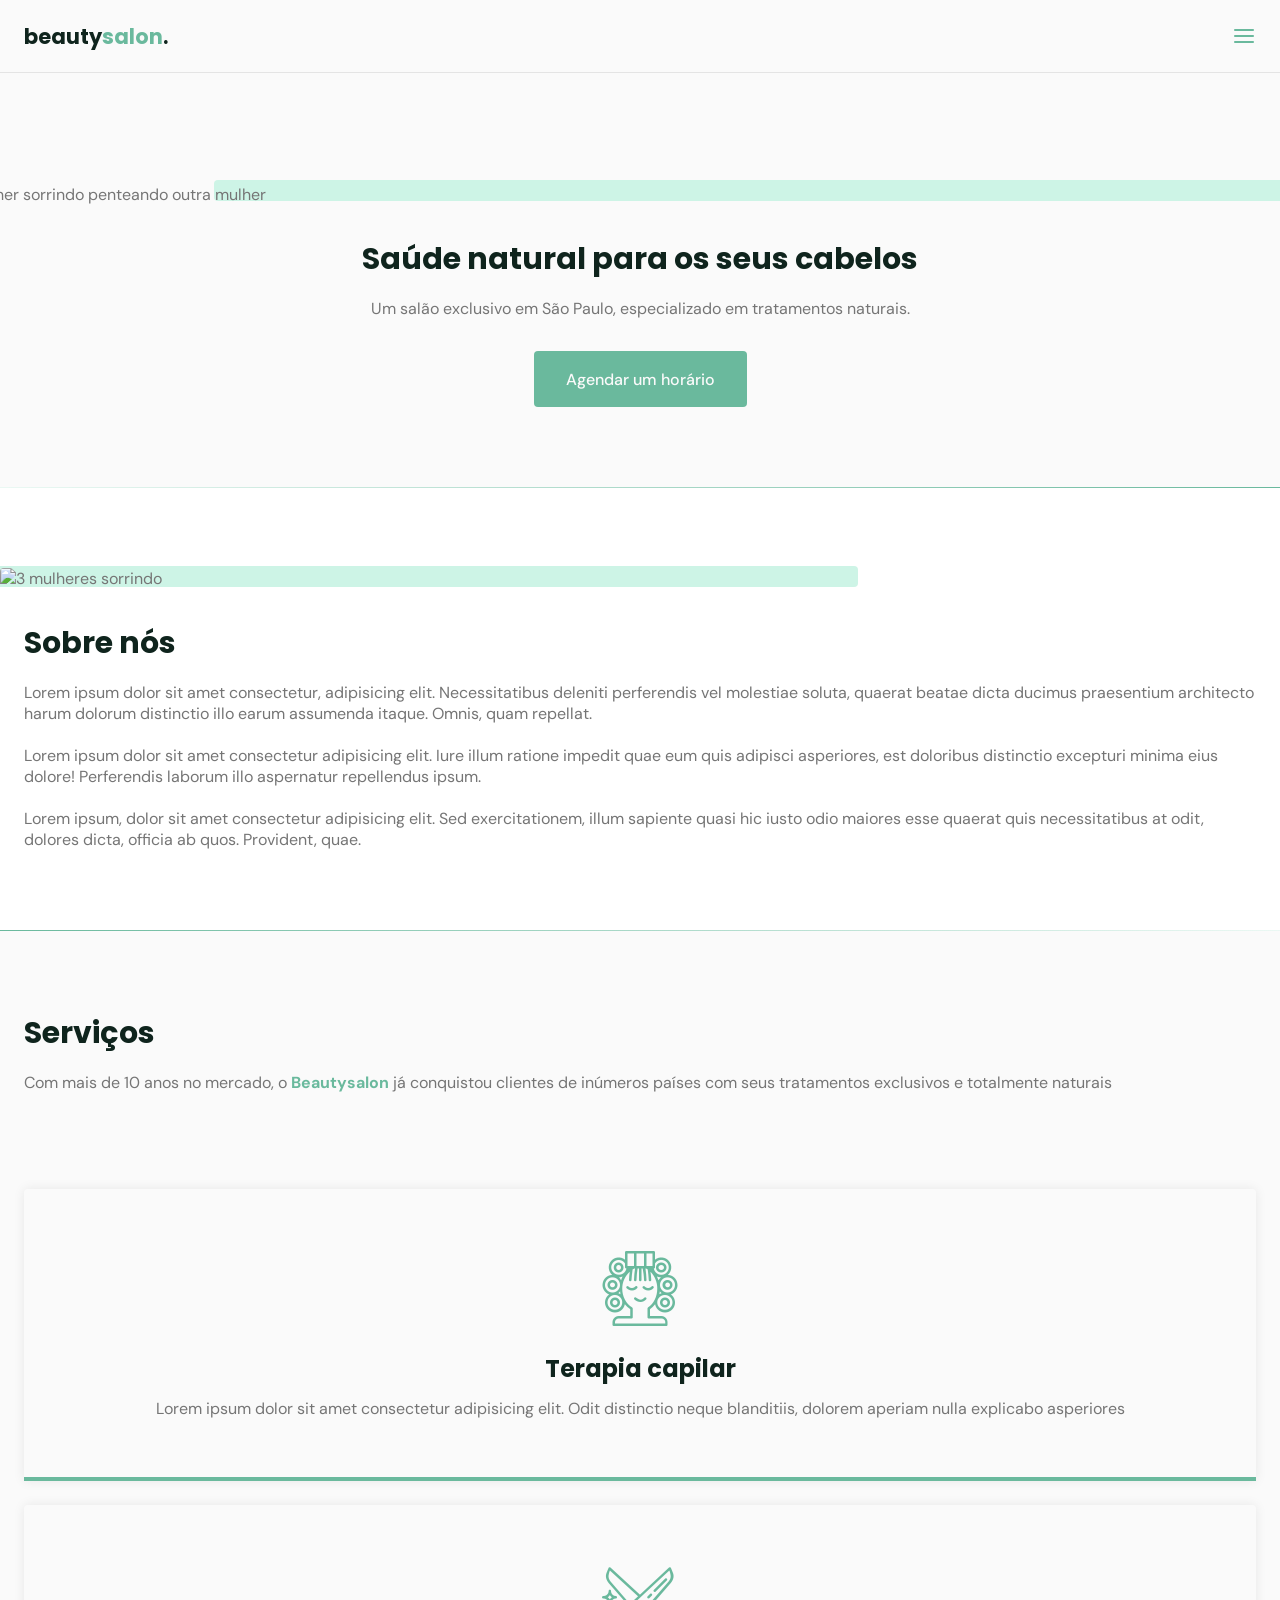
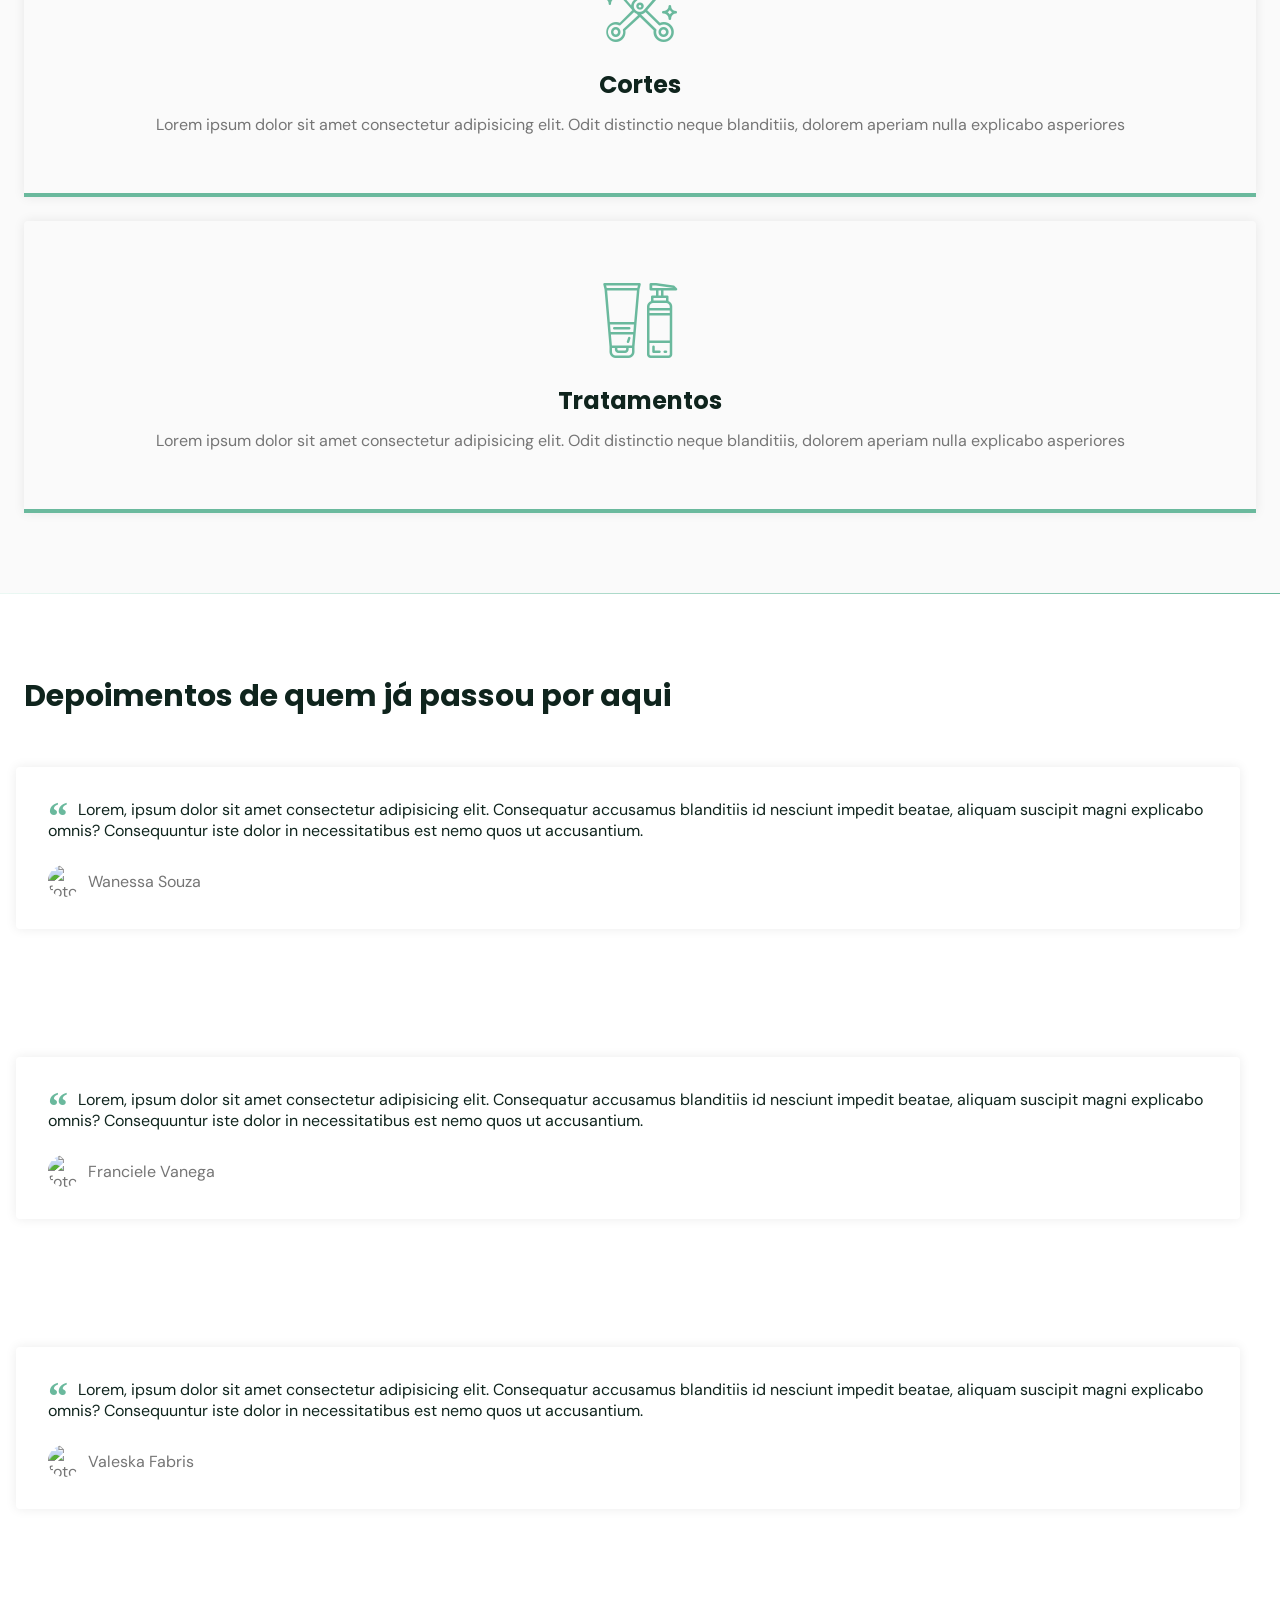
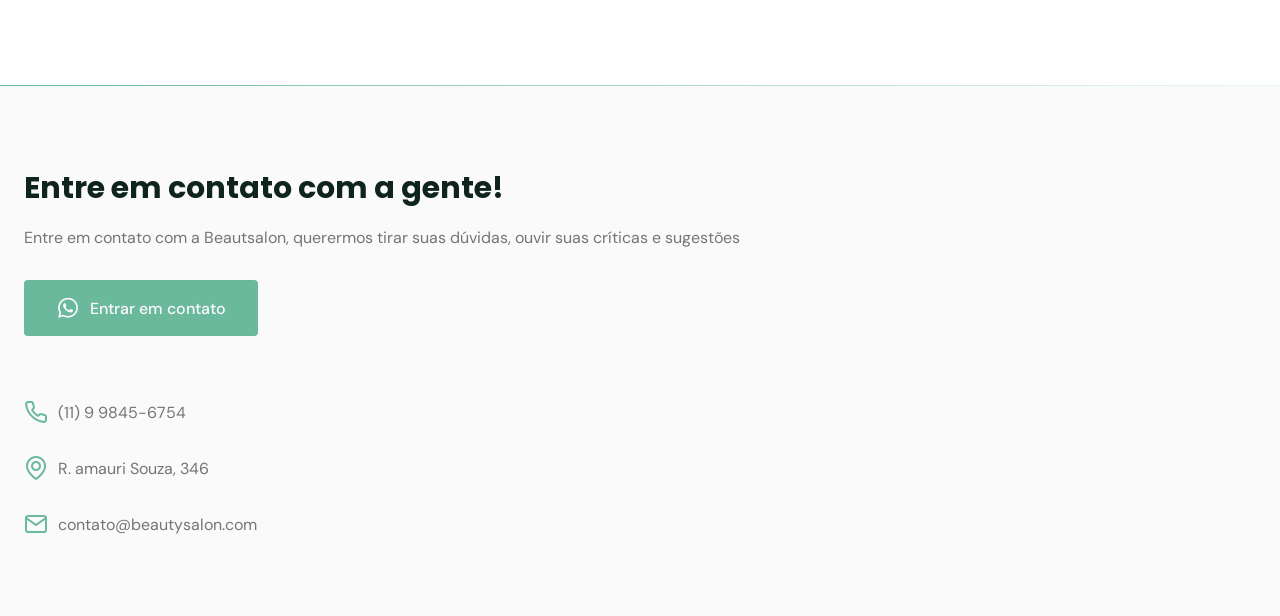
==== commit 85ca1412: "update" ====
--- a/index.html
+++ b/index.html
@@ -8,6 +8,9 @@
 
     <!-- Icones -->
     <link rel="stylesheet" href="assets/fonts/style.css" />
+
+    <!-- Swiper -->
+    <link rel="stylesheet" href="https://unpkg.com/swiper@7/swiper-bundle.min.css"/>
 
     <!-- STYLES -->
     <link rel="stylesheet" href="style.css" />
@@ -147,61 +150,97 @@
 
       <!--====testimonials====-->
       <section class="section" id="testimonials">
-        <div class="container grid">
+        <div class="container">
           <header>
             <h2 class="title">Depoimentos de quem já passou por aqui</h2>
           </header>
-          <div class="testimonials">
-            <div class="testimonial">
-              <blockquote>
-                <p>
-                  <span>&ldquo;</span>
-                  Lorem, ipsum dolor sit amet consectetur adipisicing elit. Consequatur accusamus blanditiis id nesciunt impedit beatae, aliquam suscipit magni explicabo omnis? Consequuntur iste dolor in necessitatibus est nemo quos ut accusantium.
-                </p>
-
-                <cite>
-                  <img src="https://randomuser.me/api/portraits/women/73.jpg" 
-                  alt="foto de Whanessa Souza">
-                  Wanessa Souza
-                </cite>
-              </blockquote>
-            </div>
-
-            <div class="testimonial">
-              <blockquote>
-                <p>
-                  <span>&ldquo;</span>
-                  Lorem, ipsum dolor sit amet consectetur adipisicing elit. Consequatur accusamus blanditiis id nesciunt impedit beatae, aliquam suscipit magni explicabo omnis? Consequuntur iste dolor in necessitatibus est nemo quos ut accusantium.
-                </p>
-
-                <cite>
-                  <img src="https://randomuser.me/api/portraits/women/46.jpg" 
-                  alt="foto de Franciele Vanega">
-                  Franciele Vanega
-                </cite>
-              </blockquote>
-            </div>
-
-            <div class="testimonial">
-              <blockquote>
-                <p>
-                  <span>&ldquo;</span>
-                  Lorem, ipsum dolor sit amet consectetur adipisicing elit. Consequatur accusamus blanditiis id nesciunt impedit beatae, aliquam suscipit magni explicabo omnis? Consequuntur iste dolor in necessitatibus est nemo quos ut accusantium.
-                </p>
-
-                <cite>
-                  <img src="https://randomuser.me/api/portraits/women/71.jpg" 
-                  alt="foto de Valeska Fabris">
-                  Valeska Fabris
-                </cite>
-              </blockquote>
-            </div>
-          </div>
-        </div>
+
+          <div class="testimonials swiper-container">
+
+            <div class="swiper-wrapper">
+
+              <div class="testimonial swiper-slide">
+                <blockquote>
+                  <p>
+                    <span>&ldquo;</span>
+                    Lorem, ipsum dolor sit amet consectetur adipisicing elit. Consequatur accusamus blanditiis id nesciunt impedit beatae, aliquam suscipit magni explicabo omnis? Consequuntur iste dolor in necessitatibus est nemo quos ut accusantium.
+                  </p>
+
+                  <cite>
+                    <img src="https://randomuser.me/api/portraits/women/73.jpg" 
+                    alt="foto de Whanessa Souza">
+                    Wanessa Souza
+                  </cite>
+                </blockquote>
+              </div>
+
+              <div class="testimonial swiper-slide">
+                <blockquote>
+                  <p>
+                    <span>&ldquo;</span>
+                    Lorem, ipsum dolor sit amet consectetur adipisicing elit. Consequatur accusamus blanditiis id nesciunt impedit beatae, aliquam suscipit magni explicabo omnis? Consequuntur iste dolor in necessitatibus est nemo quos ut accusantium.
+                  </p>
+
+                  <cite>
+                    <img src="https://randomuser.me/api/portraits/women/46.jpg" 
+                    alt="foto de Franciele Vanega">
+                    Franciele Vanega
+                  </cite>
+                </blockquote>
+              </div>
+
+              <div class="testimonial swiper-slide">
+                <blockquote>
+                  <p>
+                    <span>&ldquo;</span>
+                    Lorem, ipsum dolor sit amet consectetur adipisicing elit. Consequatur accusamus blanditiis id nesciunt impedit beatae, aliquam suscipit magni explicabo omnis? Consequuntur iste dolor in necessitatibus est nemo quos ut accusantium.
+                  </p>
+
+                  <cite>
+                    <img src="https://randomuser.me/api/portraits/women/71.jpg" 
+                    alt="foto de Valeska Fabris">
+                    Valeska Fabris
+                  </cite>
+                </blockquote>
+              </div>
+
+            </div>
+
+            <!-- if we need pagination-->
+            <div class="swiper-pagination"></div>
+          </div>
+
+        </div>
+      </section>
+
+      <div class="divider-2"></div>
+
+      <!--======contact=======-->
+      <section class="section" id="contact">
+        <div class="container grid">
+          <div class="text">
+            <h2 class="title">Entre em contato com a gente!</h2>
+            <p>Entre em contato com a Beautsalon, querermos tirar suas dúvidas, ouvir suas críticas e sugestões</p>
+            <a href="https://api.whatsapp.com/send?phone=+5511998456754&text=Oi! Gostaria de agendar um horário" target="_black" class="button" ><i class="icon-whatsapp"></i>Entrar em contato</a>
+          </div>
+
+        <div class="links">
+          <ul class="grid">
+            <li><i class="icon-phone"></i>(11) 9 9845-6754</li>
+            <li><i class="icon-map-pin"></i>R. amauri Souza, 346</li>
+            <li><i class="icon-mail"></i>contato@beautysalon.com</li>
+          </ul>
+        </div>
+      </div>
+
       </section>
 
     </main>
-
+    <!--swiper-->
+    <script src="https://unpkg.com/swiper@7/swiper-bundle.min.js"></script>
+
+    <!--main.js-->
     <script src="main.js"></script>
+
   </body>
 </html>
--- a/style.css
+++ b/style.css
@@ -361,6 +361,16 @@
   background: white;
 }
 
+#testimonials header {
+  margin-bottom: 0;
+  margin-left: 1.5rem;
+  margin-right: 1.5rem;
+}
+
+#testimonials .container {
+  margin-left: 0;
+}
+
 #testimonials blockquote {
   padding: 2rem;
   box-shadow: 0px 0px 12px rgba(0, 0, 0, 0.08);
@@ -375,10 +385,10 @@
 }
 
 #testimonials blockquote p span {
-  font: 700 3rem serif;
-
-  position: absolute;
-  top: -0.5rem;
+  font: 700 2.5rem serif;
+
+  position: absolute;
+  top: -0.375rem;
   left: -1.875rem;
   color: var(--base-color);
 }
@@ -395,4 +405,51 @@
   object-fit: cover;
   clip-path: circle();
   margin-right: 0.5rem;
+}
+
+/* swiper */
+.swiper-slide {
+  height: auto;
+  padding: 4rem 1rem;
+  position: relative;
+  top: -2rem;
+}
+
+span.swiper-pagination-bullet {
+  width: 0.75rem;
+  height: 0.75rem;
+  position: absolute;
+}
+
+.swiper-pagination-bullet-active {
+  background: var(--base-color);
+}
+
+/*===========contact=============*/
+
+#contact .grid {
+  gap: 4rem;
+}
+
+#contact .text p {
+  margin-bottom: 2rem;
+}
+
+#contact .button i,
+#contact ul li i {
+  font-size: 1.5rem;
+  margin-right: 0.625rem;
+}
+
+#contact .grid ul {
+  gap: 2rem;
+}
+
+#contact ul li {
+  display: flex;
+  align-items: center;
+}
+
+#contact ul li i {
+  color: var(--base-color);
 }
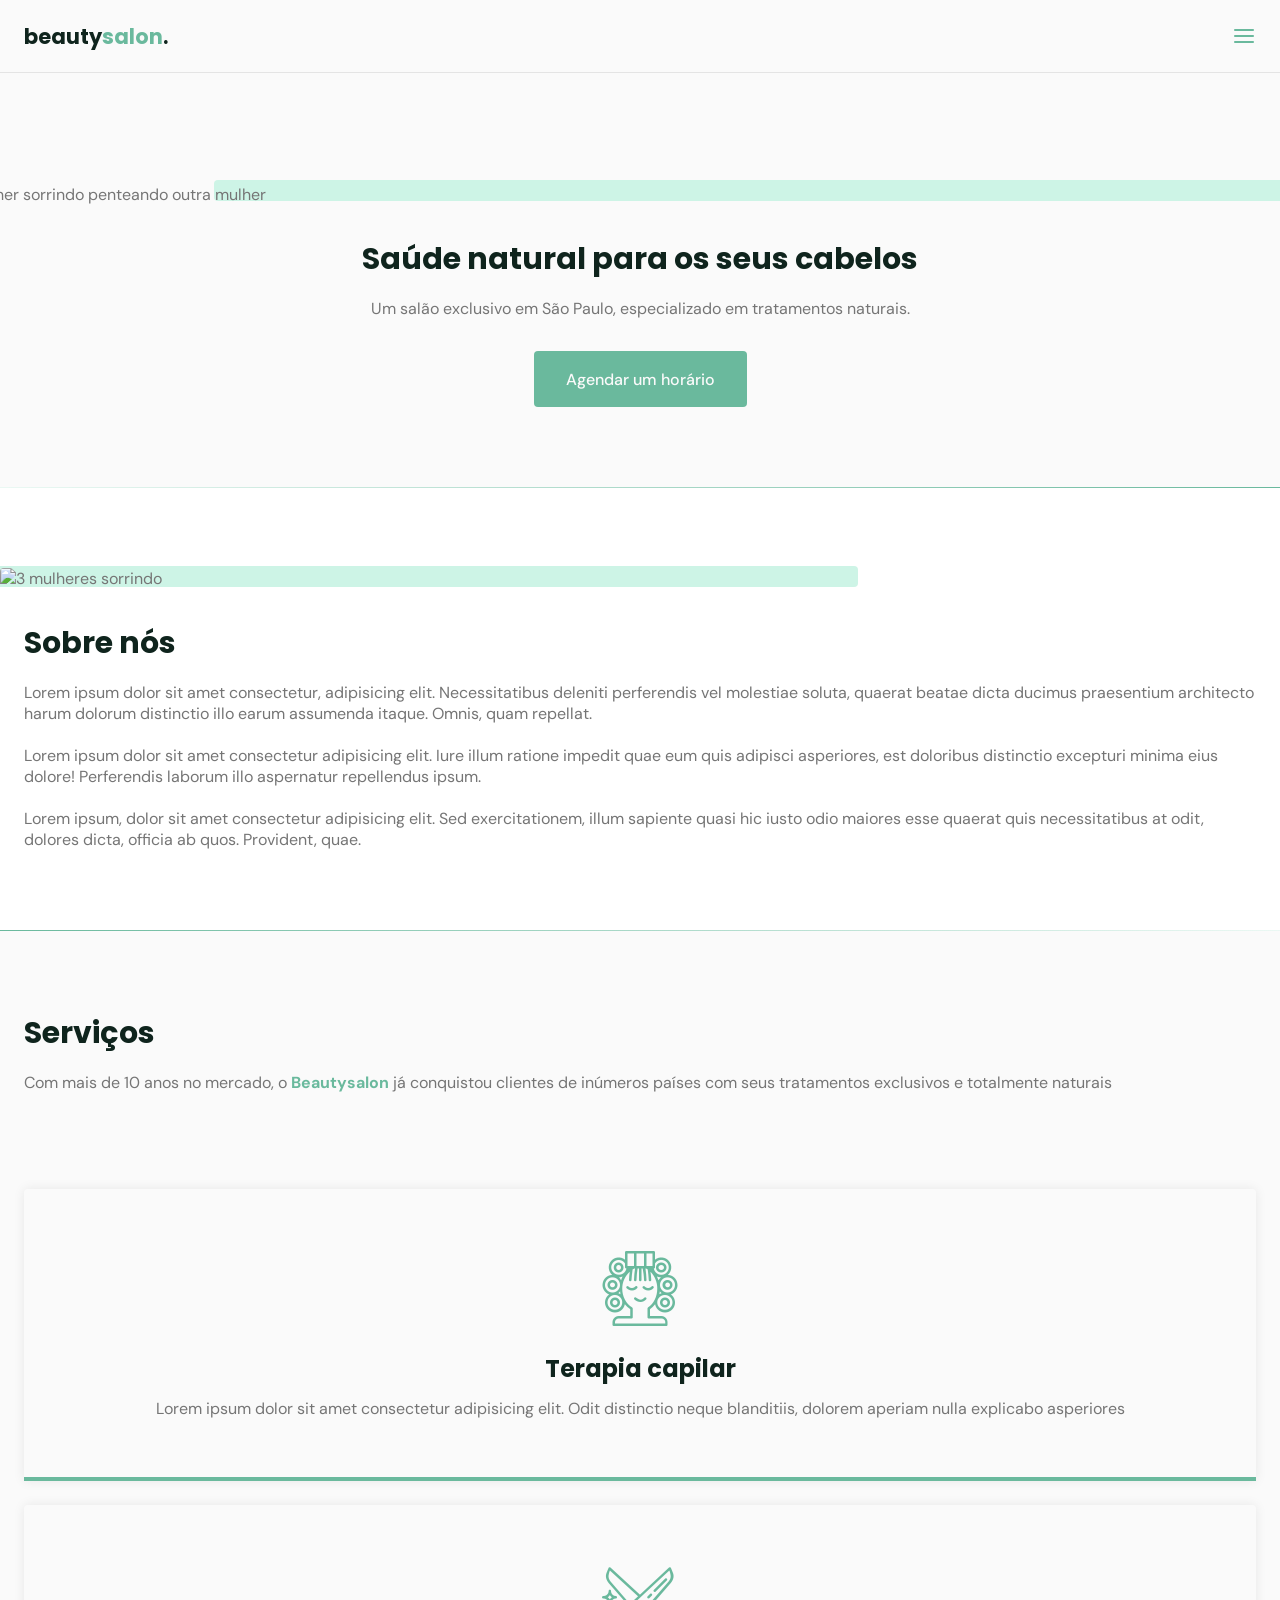
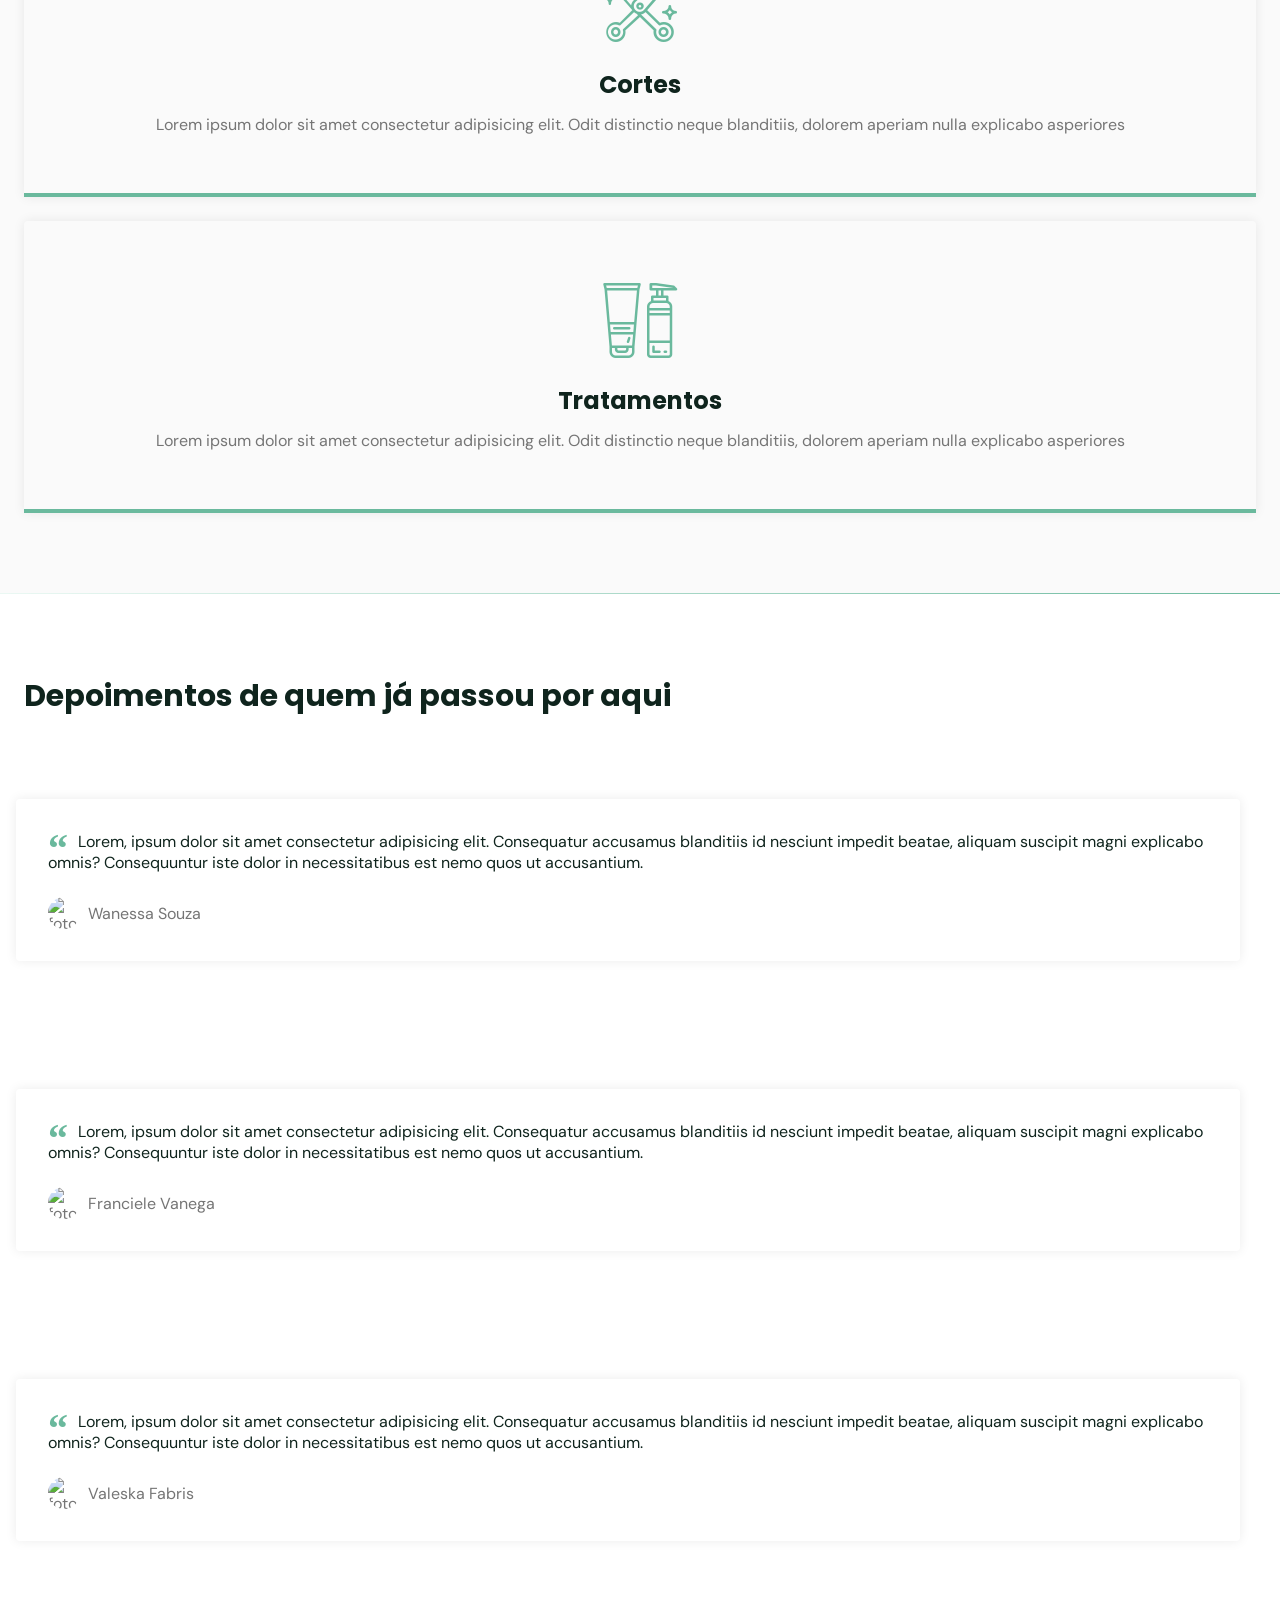
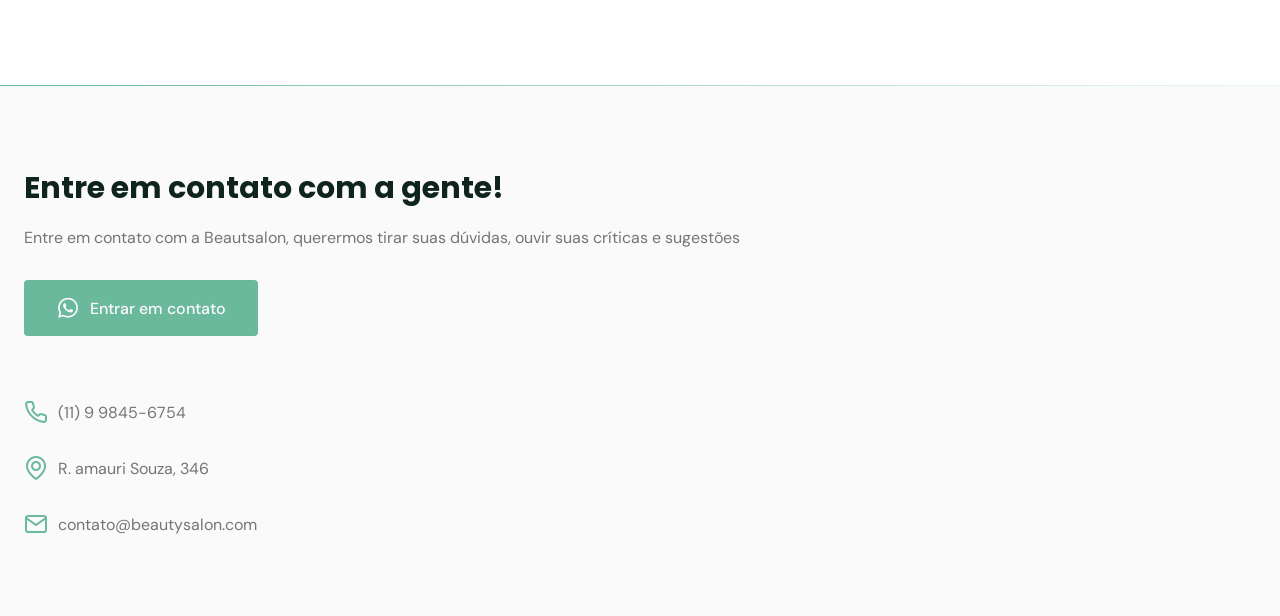
==== commit 7385b780: "update" ====
--- a/index.html
+++ b/index.html
@@ -239,6 +239,9 @@
     <!--swiper-->
     <script src="https://unpkg.com/swiper@7/swiper-bundle.min.js"></script>
 
+    <!--scrollreeal-->
+    <script src="https://unpkg.com/scrollreveal"></script>
+
     <!--main.js-->
     <script src="main.js"></script>
 
--- a/style.css
+++ b/style.css
@@ -359,6 +359,7 @@
 
 #testimonials {
   background: white;
+  overflow: hidden;
 }
 
 #testimonials header {
@@ -411,14 +412,11 @@
 .swiper-slide {
   height: auto;
   padding: 4rem 1rem;
-  position: relative;
-  top: -2rem;
 }
 
 span.swiper-pagination-bullet {
   width: 0.75rem;
   height: 0.75rem;
-  position: absolute;
 }
 
 .swiper-pagination-bullet-active {
@@ -452,4 +450,6 @@
 
 #contact ul li i {
   color: var(--base-color);
-}+}
+
+/*===========scrollreveal=============*/
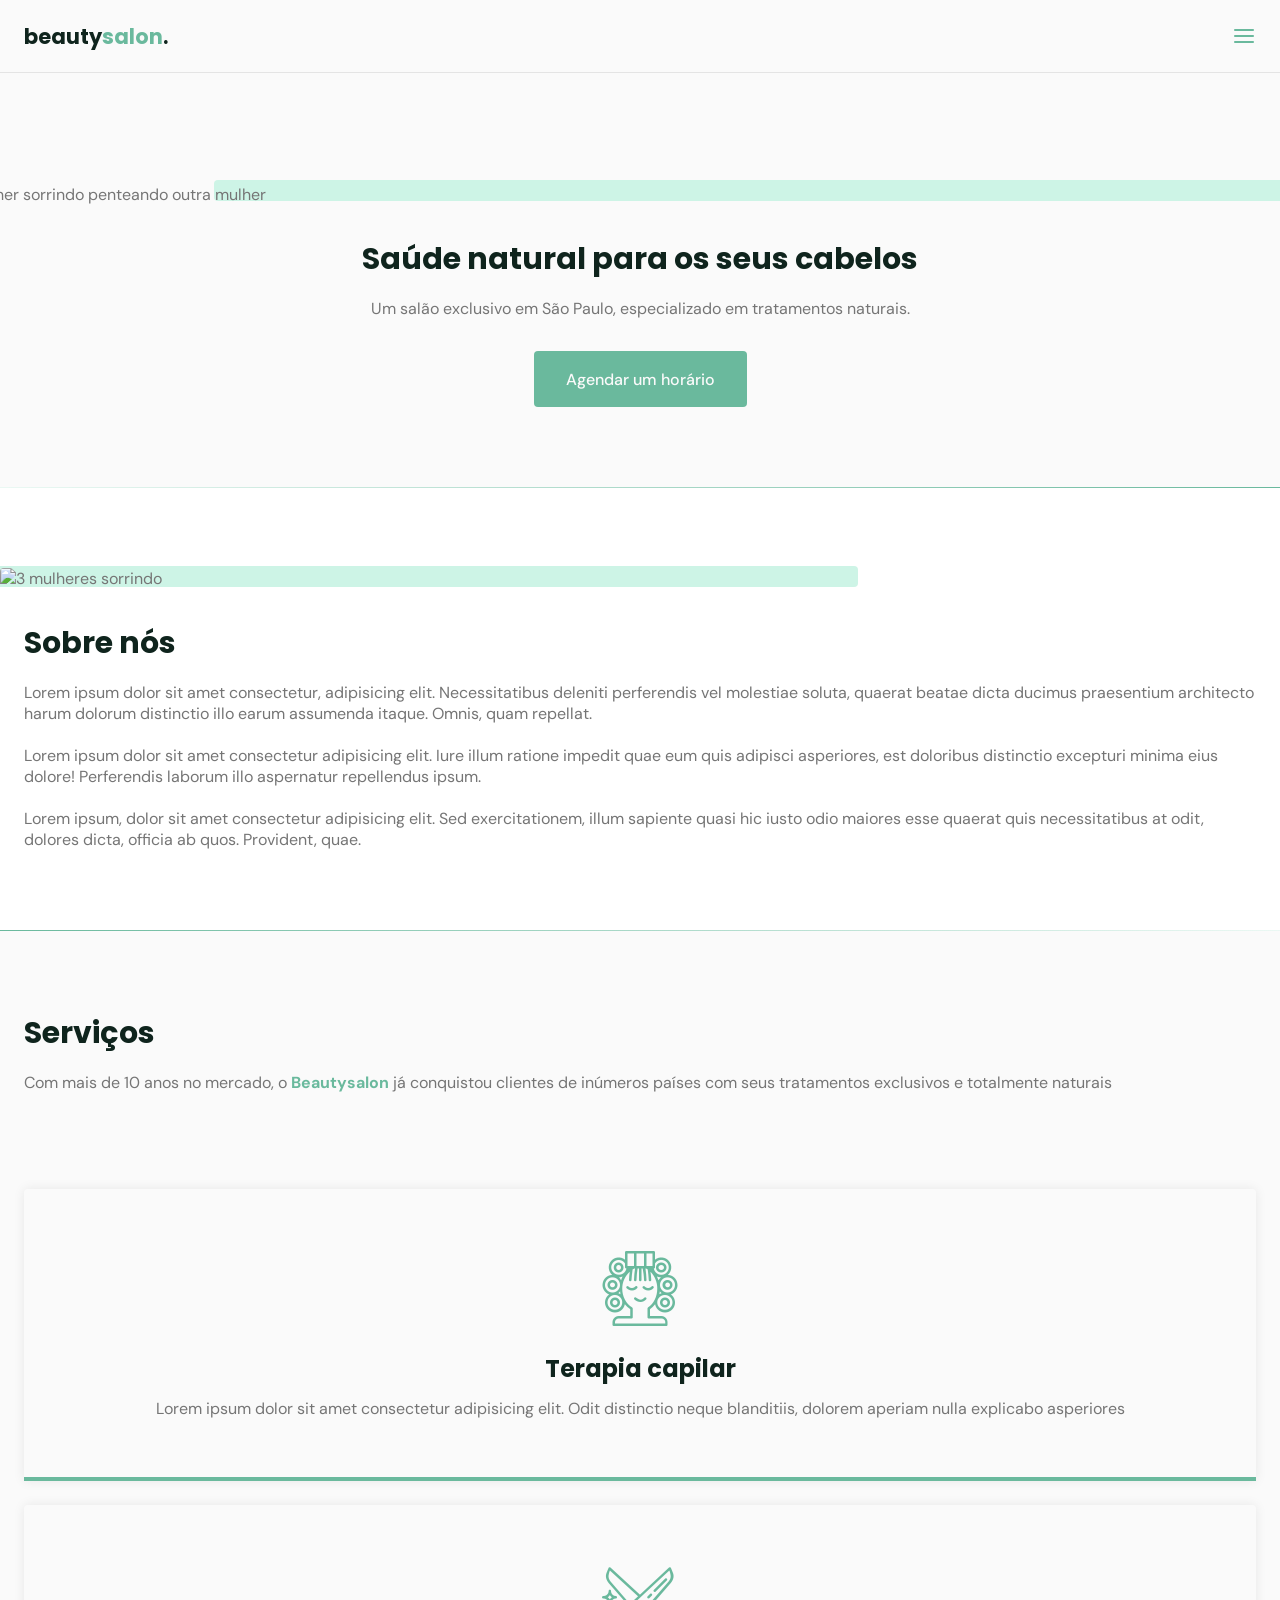
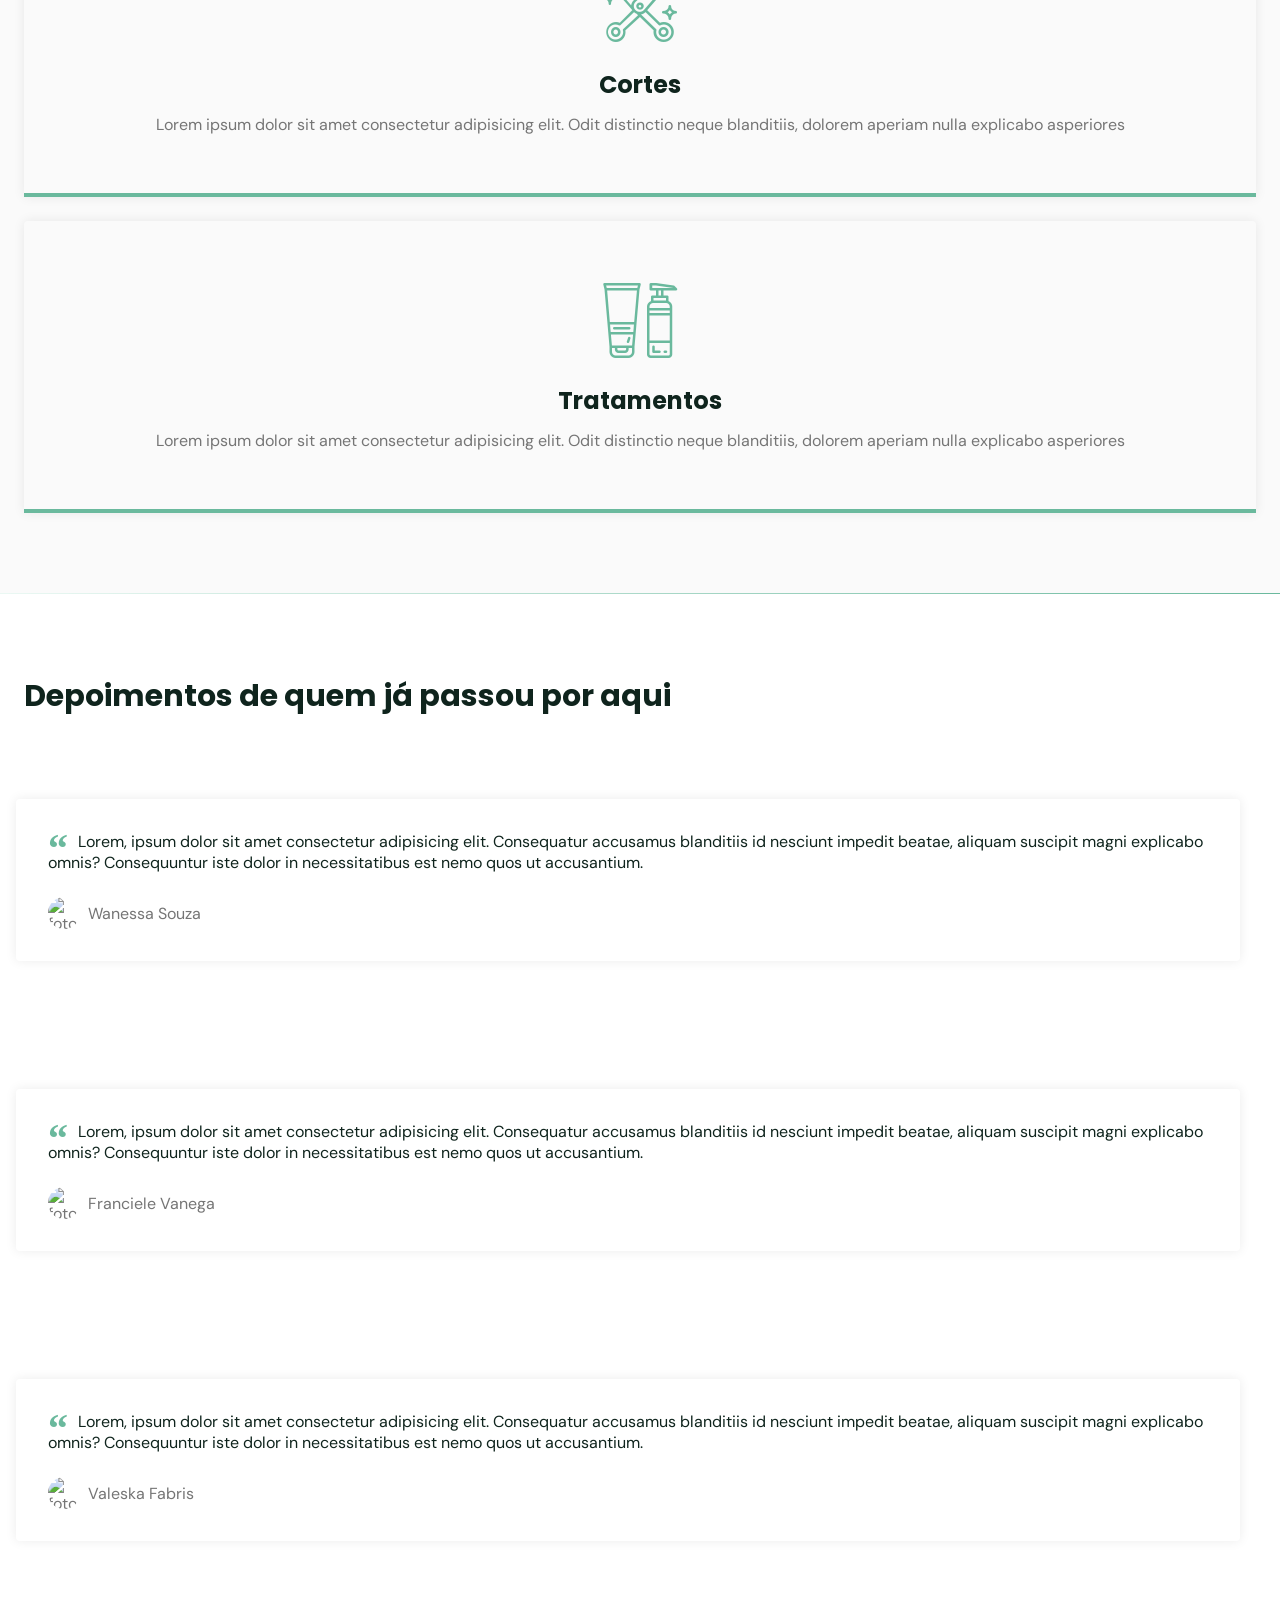
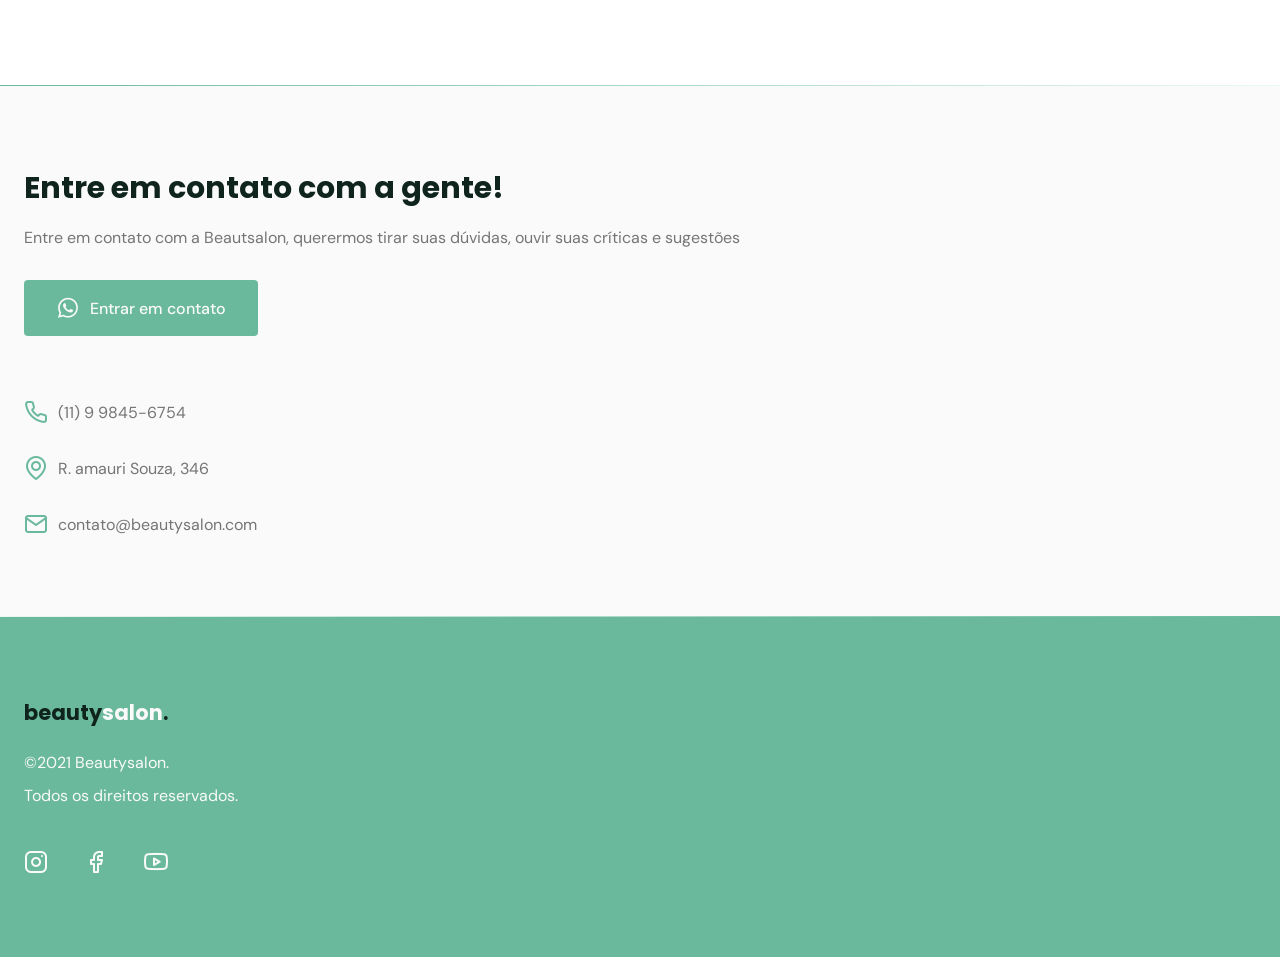
==== commit 63ded7d7: "update introdução de footer" ====
--- a/index.html
+++ b/index.html
@@ -7,7 +7,7 @@
     <title>OriginSix</title>
 
     <!-- Icones -->
-    <link rel="stylesheet" href="assets/fonts/style.css" />
+    <link rel="stylesheet" href="assets/fonts/style.css">
 
     <!-- Swiper -->
     <link rel="stylesheet" href="https://unpkg.com/swiper@7/swiper-bundle.min.css"/>
@@ -25,7 +25,7 @@
   <body>
     <header id="header">
       <nav class="container">
-        <a class="logo" href="#">beauty<span>salon</span>.</a>
+        <a class="logo" href="#home">beauty<span>salon</span>.</a>
         <!-- menu -->
         <div class="menu">
           <ul class="grid">
@@ -235,7 +235,30 @@
 
       </section>
 
+      <div class="divider-1"></div>
+
     </main>
+
+    <footer class="section">
+      <div class="container grid">
+
+        <div class="brand">
+          <a class="logo logo-alt" href="#home">beauty<span>salon</span>.</a>
+          <p>©2021 Beautysalon.</p>
+          <p>Todos os direitos reservados.</p>
+        </div>
+
+        <div class="social">
+          <a href="https://instagram.com" target="_blank"><i class="icon-instagram"></i></a>
+          <a href="https://facebook.com" target="_blank"><i class="icon-facebook"></i></a>
+          <a href="https://youbube.com" target="_blank"><i class="icon-youtube"></i></a>
+        </div>
+
+      </div>
+    </footer>
+
+    <a href="#home" class="back-to-top"><i class="icon-arrow-up"></i></a>
+
     <!--swiper-->
     <script src="https://unpkg.com/swiper@7/swiper-bundle.min.js"></script>
 
@@ -244,6 +267,5 @@
 
     <!--main.js-->
     <script src="main.js"></script>
-
   </body>
 </html>
--- a/assets/fonts/style.css
+++ b/assets/fonts/style.css
@@ -1,10 +1,10 @@
 @font-face {
   font-family: 'icomoon';
-  src:  url('fonts/icomoon.eot?36sfdv');
-  src:  url('fonts/icomoon.eot?36sfdv#iefix') format('embedded-opentype'),
-    url('fonts/icomoon.ttf?36sfdv') format('truetype'),
-    url('fonts/icomoon.woff?36sfdv') format('woff'),
-    url('fonts/icomoon.svg?36sfdv#icomoon') format('svg');
+  src:  url('fonts/icomoon.eot?lgo9xf');
+  src:  url('fonts/icomoon.eot?lgo9xf#iefix') format('embedded-opentype'),
+    url('fonts/icomoon.ttf?lgo9xf') format('truetype'),
+    url('fonts/icomoon.woff?lgo9xf') format('woff'),
+    url('fonts/icomoon.svg?lgo9xf#icomoon') format('svg');
   font-weight: normal;
   font-style: normal;
   font-display: block;
@@ -29,35 +29,38 @@
   content: "\e900";
 }
 .icon-close:before {
+  content: "\e902";
+}
+.icon-cosmetic:before {
+  content: "\e903";
+}
+.icon-facebook:before {
+  content: "\e904";
+}
+.icon-instagram:before {
+  content: "\e905";
+}
+.icon-mail:before {
+  content: "\e906";
+}
+.icon-map-pin:before {
+  content: "\e907";
+}
+.icon-menu:before {
+  content: "\e908";
+}
+.icon-trim:before {
+  content: "\e909";
+}
+.icon-whatsapp:before {
+  content: "\e90a";
+}
+.icon-woman-hair:before {
+  content: "\e90b";
+}
+.icon-youtube:before {
+  content: "\e90c";
+}
+.icon-arrow-up:before {
   content: "\e901";
 }
-.icon-cosmetic:before {
-  content: "\e902";
-}
-.icon-facebook:before {
-  content: "\e903";
-}
-.icon-instagram:before {
-  content: "\e904";
-}
-.icon-mail:before {
-  content: "\e905";
-}
-.icon-map-pin:before {
-  content: "\e906";
-}
-.icon-menu:before {
-  content: "\e907";
-}
-.icon-trim:before {
-  content: "\e908";
-}
-.icon-whatsapp:before {
-  content: "\e909";
-}
-.icon-woman-hair:before {
-  content: "\e90a";
-}
-.icon-youtube:before {
-  content: "\e90b";
-}
--- a/style.css
+++ b/style.css
@@ -144,6 +144,10 @@
   color: var(--base-color);
 }
 
+.logo-alt span {
+  color: var(--body-color);
+}
+
 /*====  NAVIGATION ============================ */
 nav {
   height: var(--header-height);
@@ -452,4 +456,63 @@
   color: var(--base-color);
 }
 
-/*===========scrollreveal=============*/+/* =================== FOOTER ====================== */
+
+footer {
+  background-color: var(--base-color);
+}
+
+footer .logo {
+  display: inline-block;
+  margin-bottom: 1.5rem;
+}
+
+footer .brand p {
+  color: var(--text-color-light);
+  margin-bottom: 0.75rem;
+}
+
+footer i {
+  font-size: 1.5rem;
+  color: var(--text-color-light);
+}
+
+footer .social a {
+  margin-right: 2rem;
+  display: inline-block;
+  transition: .3s;
+}
+
+footer .social a:hover {
+  transform: translateY(-8px);
+}
+
+/* ======================== back to top =========================== */
+
+.back-to-top {
+  background-color: var(--base-color);
+  color: var(--text-color-light);
+
+  position: fixed;
+  right: 1rem;
+  bottom: 1rem;
+
+  padding: .5rem;
+  clip-path: circle();
+
+  font-size: 1.5rem;
+  line-height: 0;
+
+  visibility: hidden;
+  opacity: 0;
+  
+  transition: 0.3s;
+  transform: translateY(100%);
+}
+
+.back-to-top.show {
+  visibility: visible;
+  opacity: 1;
+
+  transform: translateY(0%);
+}
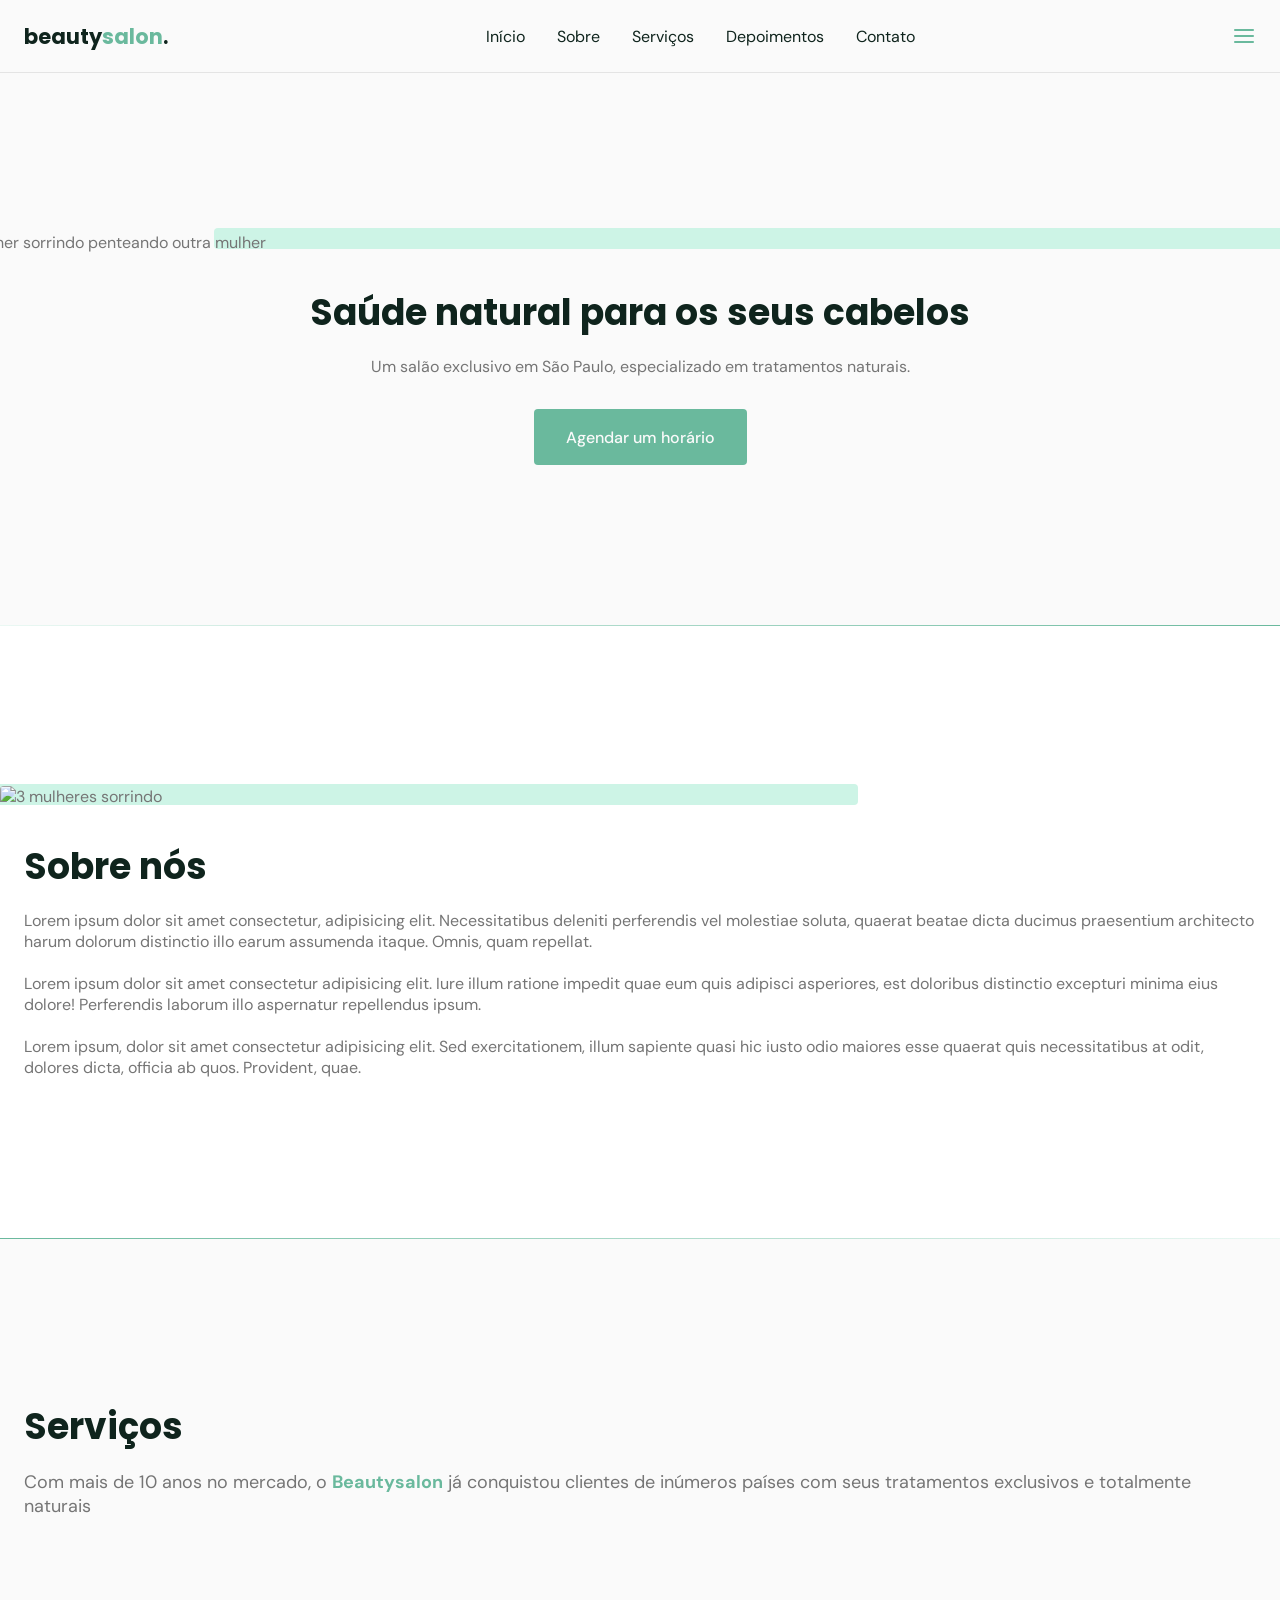
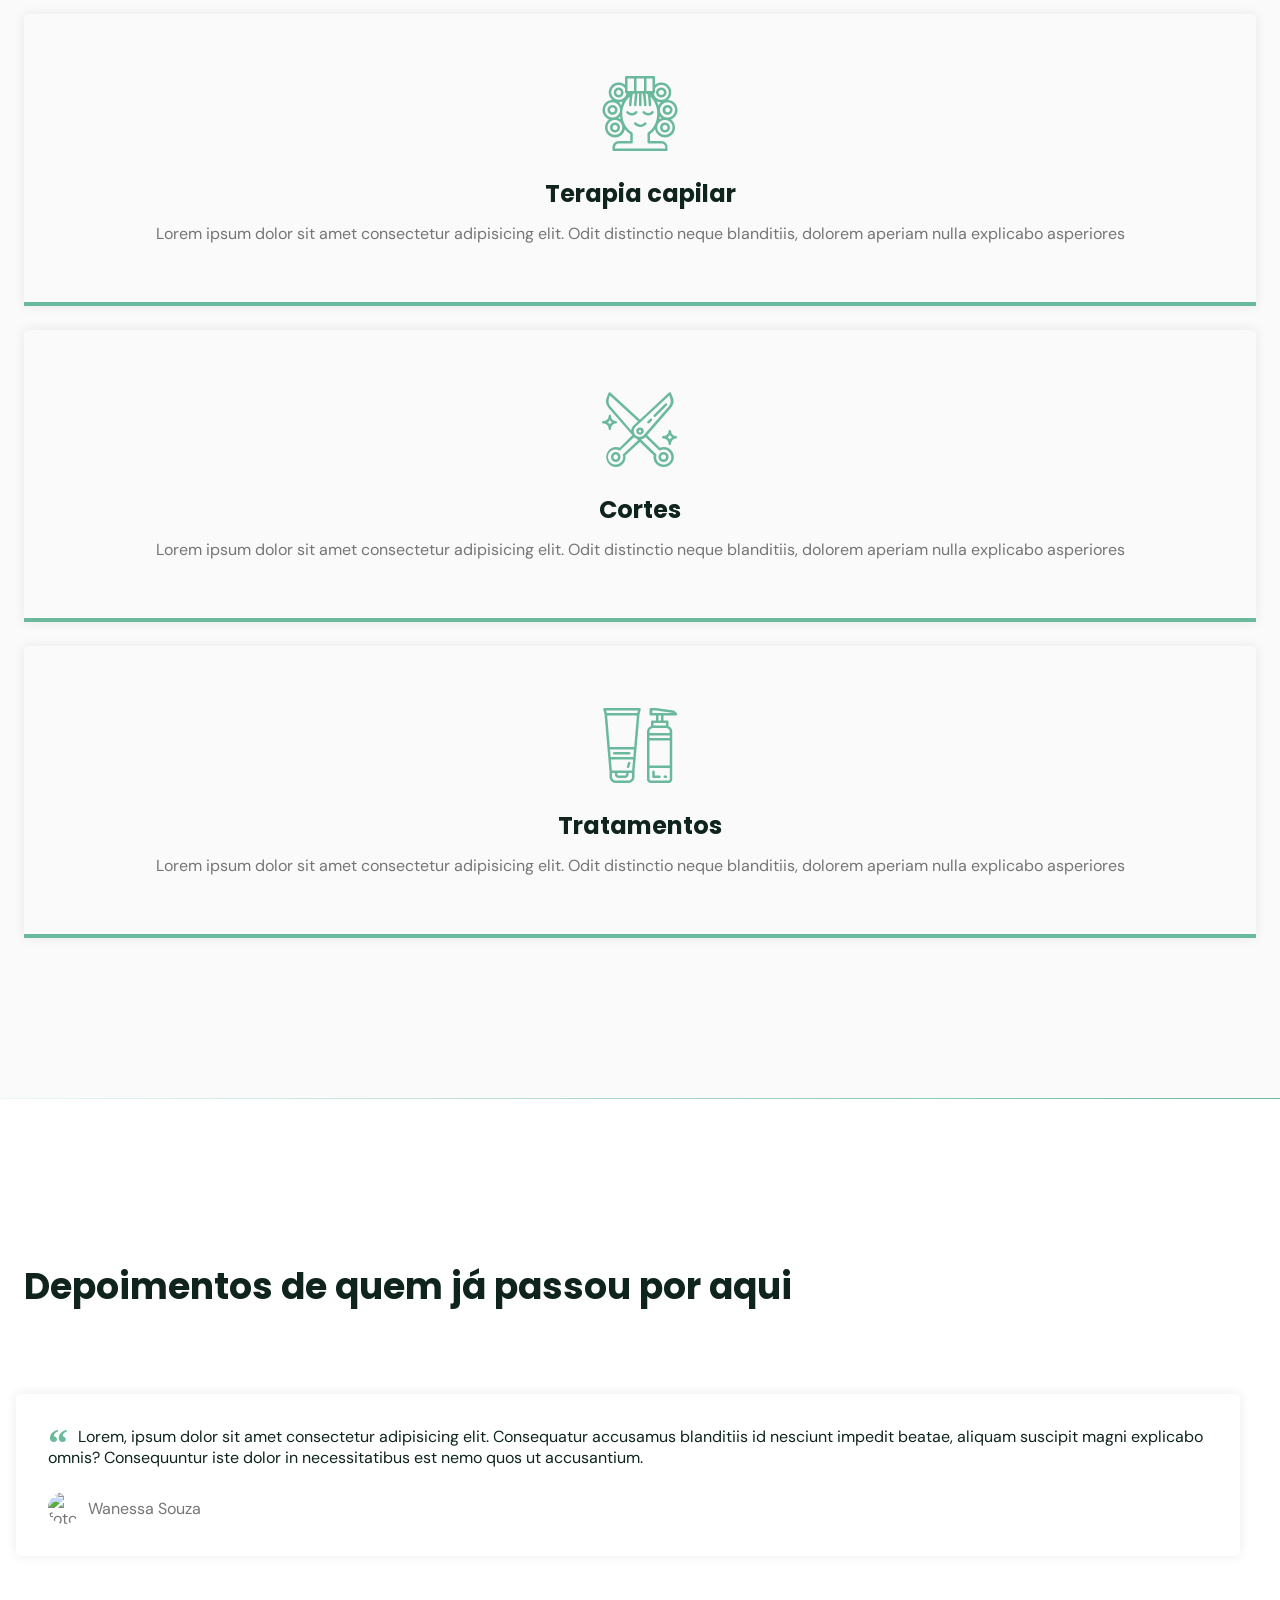
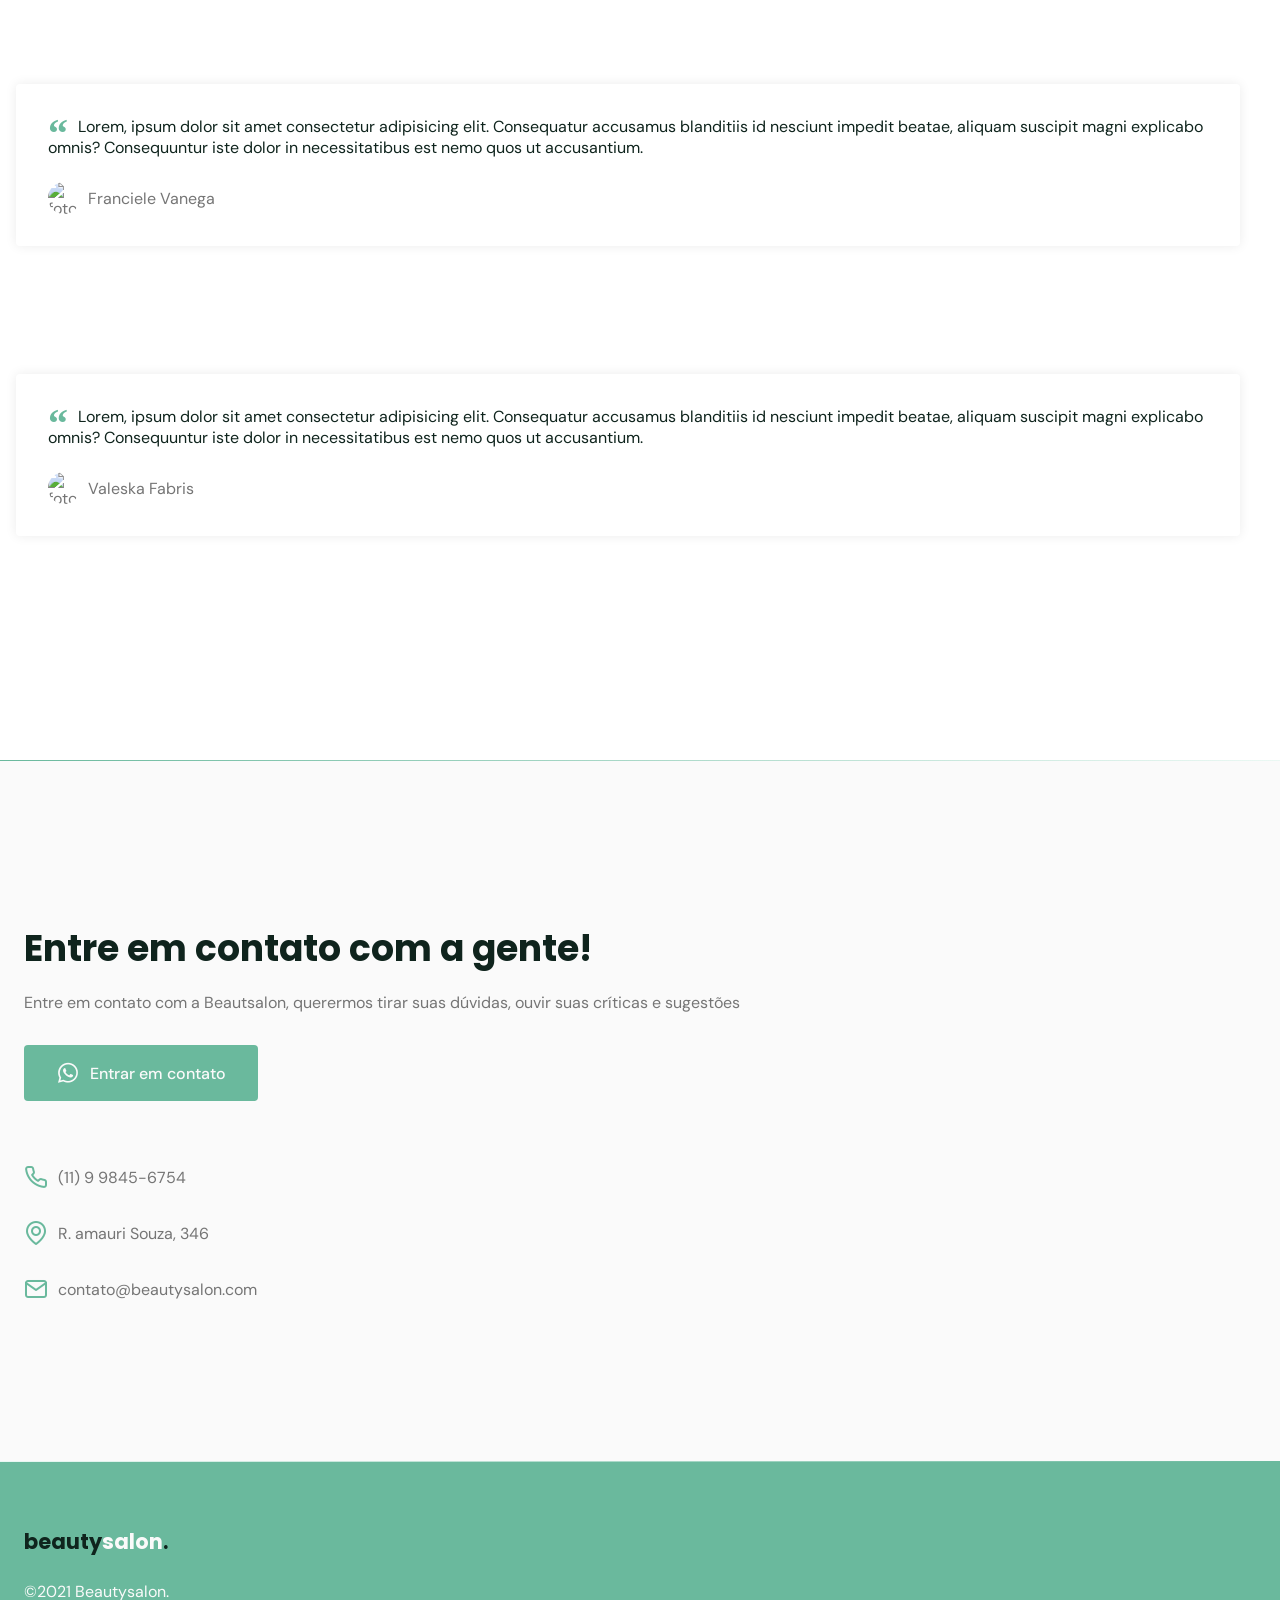
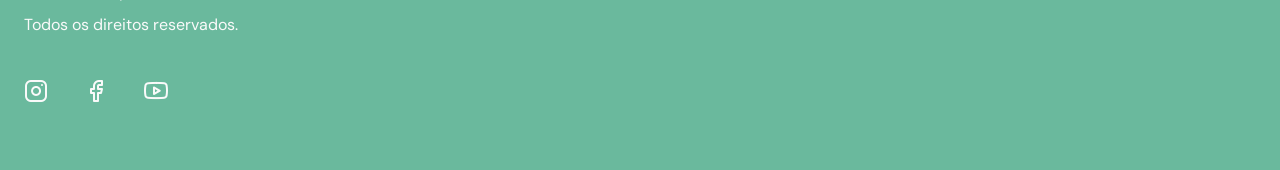
==== commit fab41fb3: "media media screen" ====
--- a/index.html
+++ b/index.html
@@ -7,10 +7,13 @@
     <title>OriginSix</title>
 
     <!-- Icones -->
-    <link rel="stylesheet" href="assets/fonts/style.css">
+    <link rel="stylesheet" href="assets/fonts/style.css" />
 
     <!-- Swiper -->
-    <link rel="stylesheet" href="https://unpkg.com/swiper@7/swiper-bundle.min.css"/>
+    <link
+      rel="stylesheet"
+      href="https://unpkg.com/swiper@7/swiper-bundle.min.css"
+    />
 
     <!-- STYLES -->
     <link rel="stylesheet" href="style.css" />
@@ -43,7 +46,6 @@
     </header>
 
     <main>
-
       <!--====home====-->
       <section class="section" id="home">
         <div class="container grid">
@@ -108,7 +110,7 @@
         <div class="container grid">
           <header>
             <h2 class="title">Serviços</h2>
-            <p>
+            <p class="subtitle">
               Com mais de 10 anos no mercado, o <strong>Beautysalon</strong> já
               conquistou clientes de inúmeros países com seus tratamentos
               exclusivos e totalmente naturais
@@ -156,19 +158,22 @@
           </header>
 
           <div class="testimonials swiper-container">
-
             <div class="swiper-wrapper">
-
               <div class="testimonial swiper-slide">
                 <blockquote>
                   <p>
                     <span>&ldquo;</span>
-                    Lorem, ipsum dolor sit amet consectetur adipisicing elit. Consequatur accusamus blanditiis id nesciunt impedit beatae, aliquam suscipit magni explicabo omnis? Consequuntur iste dolor in necessitatibus est nemo quos ut accusantium.
+                    Lorem, ipsum dolor sit amet consectetur adipisicing elit.
+                    Consequatur accusamus blanditiis id nesciunt impedit beatae,
+                    aliquam suscipit magni explicabo omnis? Consequuntur iste
+                    dolor in necessitatibus est nemo quos ut accusantium.
                   </p>
 
                   <cite>
-                    <img src="https://randomuser.me/api/portraits/women/73.jpg" 
-                    alt="foto de Whanessa Souza">
+                    <img
+                      src="https://randomuser.me/api/portraits/women/73.jpg"
+                      alt="foto de Whanessa Souza"
+                    />
                     Wanessa Souza
                   </cite>
                 </blockquote>
@@ -178,12 +183,17 @@
                 <blockquote>
                   <p>
                     <span>&ldquo;</span>
-                    Lorem, ipsum dolor sit amet consectetur adipisicing elit. Consequatur accusamus blanditiis id nesciunt impedit beatae, aliquam suscipit magni explicabo omnis? Consequuntur iste dolor in necessitatibus est nemo quos ut accusantium.
+                    Lorem, ipsum dolor sit amet consectetur adipisicing elit.
+                    Consequatur accusamus blanditiis id nesciunt impedit beatae,
+                    aliquam suscipit magni explicabo omnis? Consequuntur iste
+                    dolor in necessitatibus est nemo quos ut accusantium.
                   </p>
 
                   <cite>
-                    <img src="https://randomuser.me/api/portraits/women/46.jpg" 
-                    alt="foto de Franciele Vanega">
+                    <img
+                      src="https://randomuser.me/api/portraits/women/46.jpg"
+                      alt="foto de Franciele Vanega"
+                    />
                     Franciele Vanega
                   </cite>
                 </blockquote>
@@ -193,23 +203,26 @@
                 <blockquote>
                   <p>
                     <span>&ldquo;</span>
-                    Lorem, ipsum dolor sit amet consectetur adipisicing elit. Consequatur accusamus blanditiis id nesciunt impedit beatae, aliquam suscipit magni explicabo omnis? Consequuntur iste dolor in necessitatibus est nemo quos ut accusantium.
+                    Lorem, ipsum dolor sit amet consectetur adipisicing elit.
+                    Consequatur accusamus blanditiis id nesciunt impedit beatae,
+                    aliquam suscipit magni explicabo omnis? Consequuntur iste
+                    dolor in necessitatibus est nemo quos ut accusantium.
                   </p>
 
                   <cite>
-                    <img src="https://randomuser.me/api/portraits/women/71.jpg" 
-                    alt="foto de Valeska Fabris">
+                    <img
+                      src="https://randomuser.me/api/portraits/women/71.jpg"
+                      alt="foto de Valeska Fabris"
+                    />
                     Valeska Fabris
                   </cite>
                 </blockquote>
               </div>
-
             </div>
 
             <!-- if we need pagination-->
             <div class="swiper-pagination"></div>
           </div>
-
         </div>
       </section>
 
@@ -220,28 +233,33 @@
         <div class="container grid">
           <div class="text">
             <h2 class="title">Entre em contato com a gente!</h2>
-            <p>Entre em contato com a Beautsalon, querermos tirar suas dúvidas, ouvir suas críticas e sugestões</p>
-            <a href="https://api.whatsapp.com/send?phone=+5511998456754&text=Oi! Gostaria de agendar um horário" target="_black" class="button" ><i class="icon-whatsapp"></i>Entrar em contato</a>
-          </div>
-
-        <div class="links">
-          <ul class="grid">
-            <li><i class="icon-phone"></i>(11) 9 9845-6754</li>
-            <li><i class="icon-map-pin"></i>R. amauri Souza, 346</li>
-            <li><i class="icon-mail"></i>contato@beautysalon.com</li>
-          </ul>
-        </div>
-      </div>
-
+            <p>
+              Entre em contato com a Beautsalon, querermos tirar suas dúvidas,
+              ouvir suas críticas e sugestões
+            </p>
+            <a
+              href="https://api.whatsapp.com/send?phone=+5511998456754&text=Oi! Gostaria de agendar um horário"
+              target="_black"
+              class="button"
+              ><i class="icon-whatsapp"></i>Entrar em contato</a
+            >
+          </div>
+
+          <div class="links">
+            <ul class="grid">
+              <li><i class="icon-phone"></i>(11) 9 9845-6754</li>
+              <li><i class="icon-map-pin"></i>R. amauri Souza, 346</li>
+              <li><i class="icon-mail"></i>contato@beautysalon.com</li>
+            </ul>
+          </div>
+        </div>
       </section>
 
       <div class="divider-1"></div>
-
     </main>
 
     <footer class="section">
       <div class="container grid">
-
         <div class="brand">
           <a class="logo logo-alt" href="#home">beauty<span>salon</span>.</a>
           <p>©2021 Beautysalon.</p>
@@ -249,11 +267,16 @@
         </div>
 
         <div class="social">
-          <a href="https://instagram.com" target="_blank"><i class="icon-instagram"></i></a>
-          <a href="https://facebook.com" target="_blank"><i class="icon-facebook"></i></a>
-          <a href="https://youbube.com" target="_blank"><i class="icon-youtube"></i></a>
-        </div>
-
+          <a href="https://instagram.com" target="_blank"
+            ><i class="icon-instagram"></i
+          ></a>
+          <a href="https://facebook.com" target="_blank"
+            ><i class="icon-facebook"></i
+          ></a>
+          <a href="https://youbube.com" target="_blank"
+            ><i class="icon-youtube"></i
+          ></a>
+        </div>
       </div>
     </footer>
 
--- a/style.css
+++ b/style.css
@@ -32,6 +32,13 @@
   --text-color: hsl(0 0% 46%);
   --text-color-light: hsl(0 0% 98%);
   --body-color: hsl(0 0% 98%);
+
+  /* fonts */
+  --title-font-size: 1.875rem;
+  --subtitle-fonts-size: 1rem;
+
+  --title-font: 'Poppins', sans-serif;
+  --body-font: 'DM Sans', sans-serif;
 }
 
 /*===  BASE ============================ */
@@ -40,14 +47,14 @@
 }
 
 body {
-  font: 400 1rem 'DM Sans', sans-serif;
+  font: 400 1rem var(--body-font);
   color: var(--text-color);
   background: var(--body-color);
   -webkit-font-smoothing: antialiased;
 }
 
 .title {
-  font: 700 1.875rem 'Poppins', sans-serif;
+  font: 700 var(--title-font-size) var(--title-font);
   color: var(--title-color);
   -webkit-font-smoothing: auto;
 }
@@ -60,7 +67,7 @@
   align-items: center;
   padding: 0 2rem;
   border-radius: 0.25rem;
-  font: 500 1rem 'DM Sans', sans-serif;
+  font: 500 1rem var(--body-font);
   transition: background 0.3s;
 }
 
@@ -98,11 +105,15 @@
 }
 
 .section {
-  padding: 5rem 0;
+  padding: calc(5rem + var(--header-height)) 0;
 }
 
 .section .title {
   margin-bottom: 1rem;
+}
+
+.section .subtitle {
+  font-size: var(--subtitle-fonts-size);
 }
 
 .section header {
@@ -136,7 +147,7 @@
 
 /*====  LOGO ============================ */
 .logo {
-  font: 700 1.31rem 'Poppins', sans-serif;
+  font: 700 1.31rem var(--title-font);
   color: var(--title-color);
 }
 
@@ -462,6 +473,10 @@
   background-color: var(--base-color);
 }
 
+footer.section {
+  padding: 4rem 0;
+}
+
 footer .logo {
   display: inline-block;
   margin-bottom: 1.5rem;
@@ -515,4 +530,41 @@
   opacity: 1;
 
   transform: translateY(0%);
-}+}
+
+/* ===================== reposividade =========================== */
+/* extra lage devices: 1200 > */
+@media ( min-width: 1200px ) {
+  .section {
+    padding: 10rem 0;
+  }
+
+  nav .menu {
+    opacity: 1;
+    visibility: visible;
+    top: 0;
+  }
+
+  nav .menu ul {
+    display: flex;
+    gap: 2rem;
+  }
+
+  nav .menu ul li a.title {
+    font: 400 1rem var(--body-font);
+  }
+
+  main {
+    margin-top: calc(var(--header-height));
+  }
+}
+/* large devices: 1023 > */
+/* large devices: 992 > */
+@media ( min-width: 992px ) {
+  :root {
+    /* fonts */
+    --title-font-size: 2.25rem;
+    --subtitle-fonts-size: 1.125rem;
+  }
+}
+/* medium devices: 767 > */
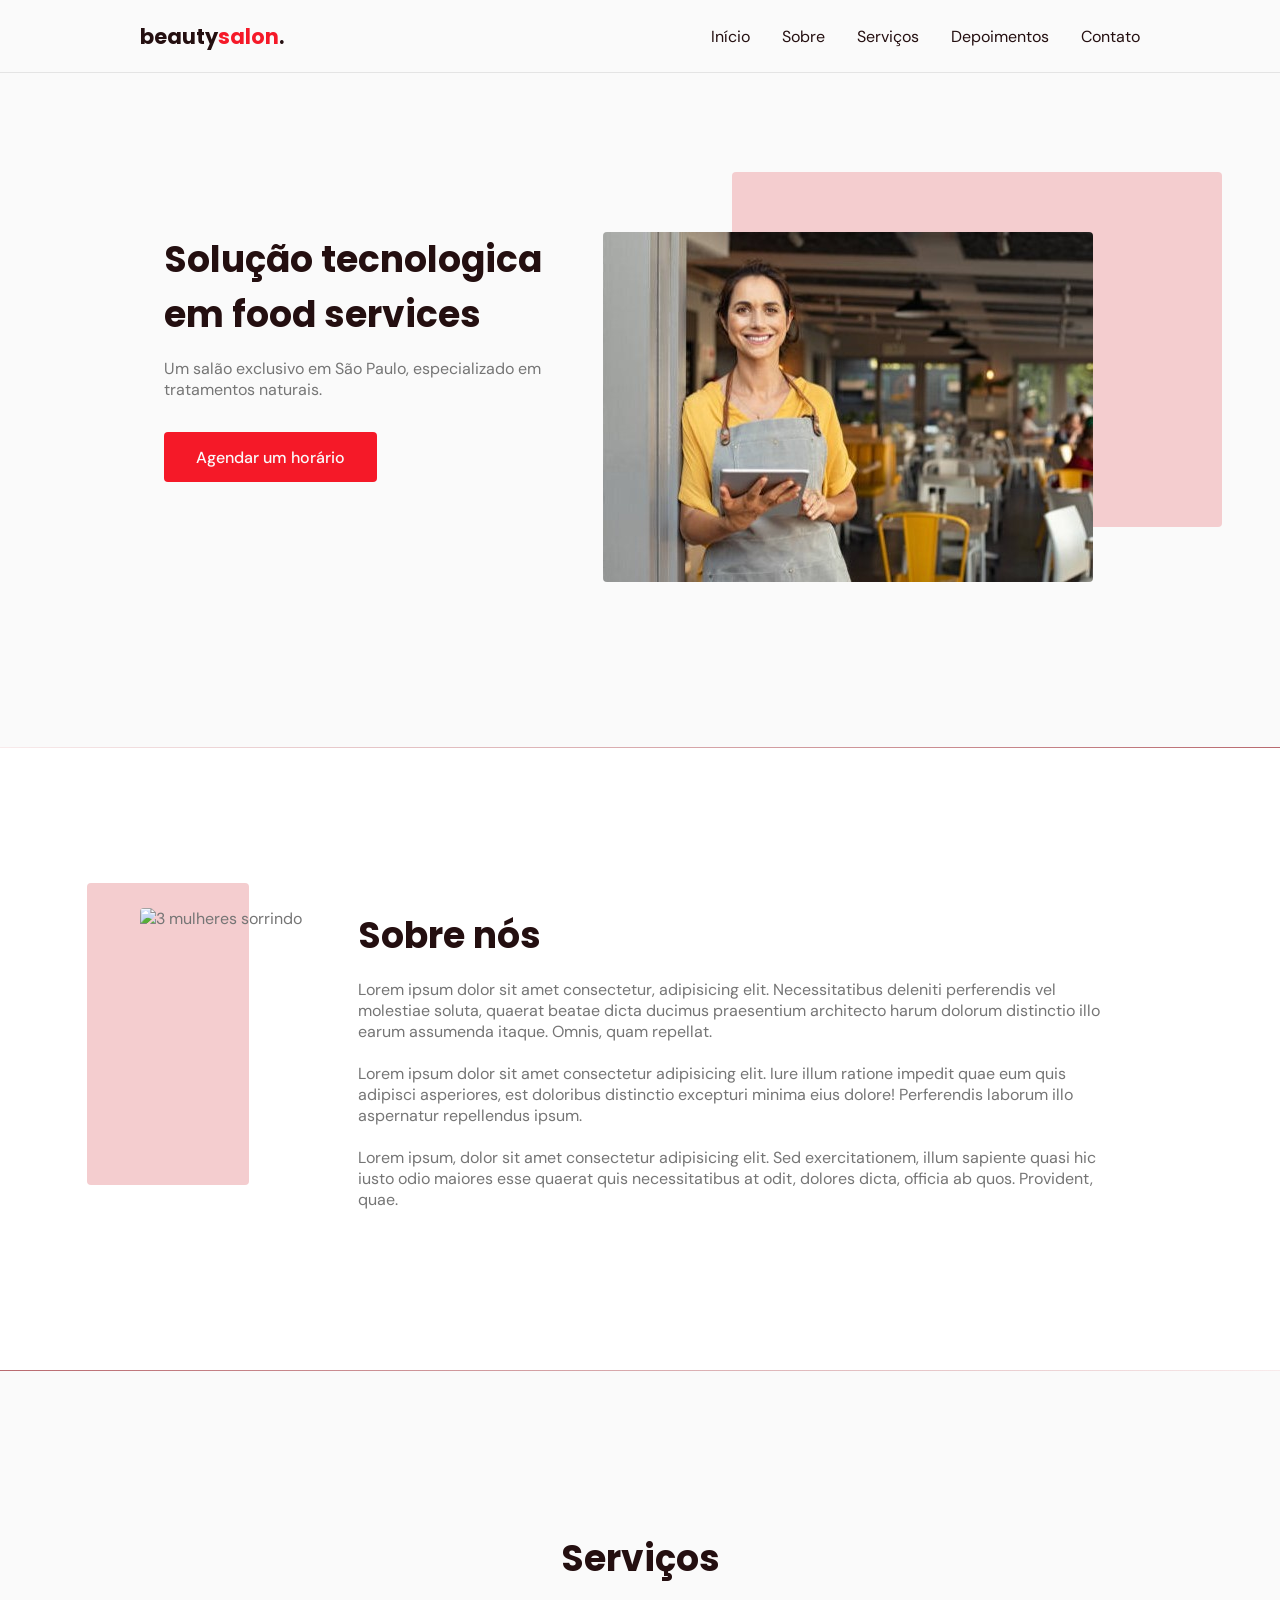
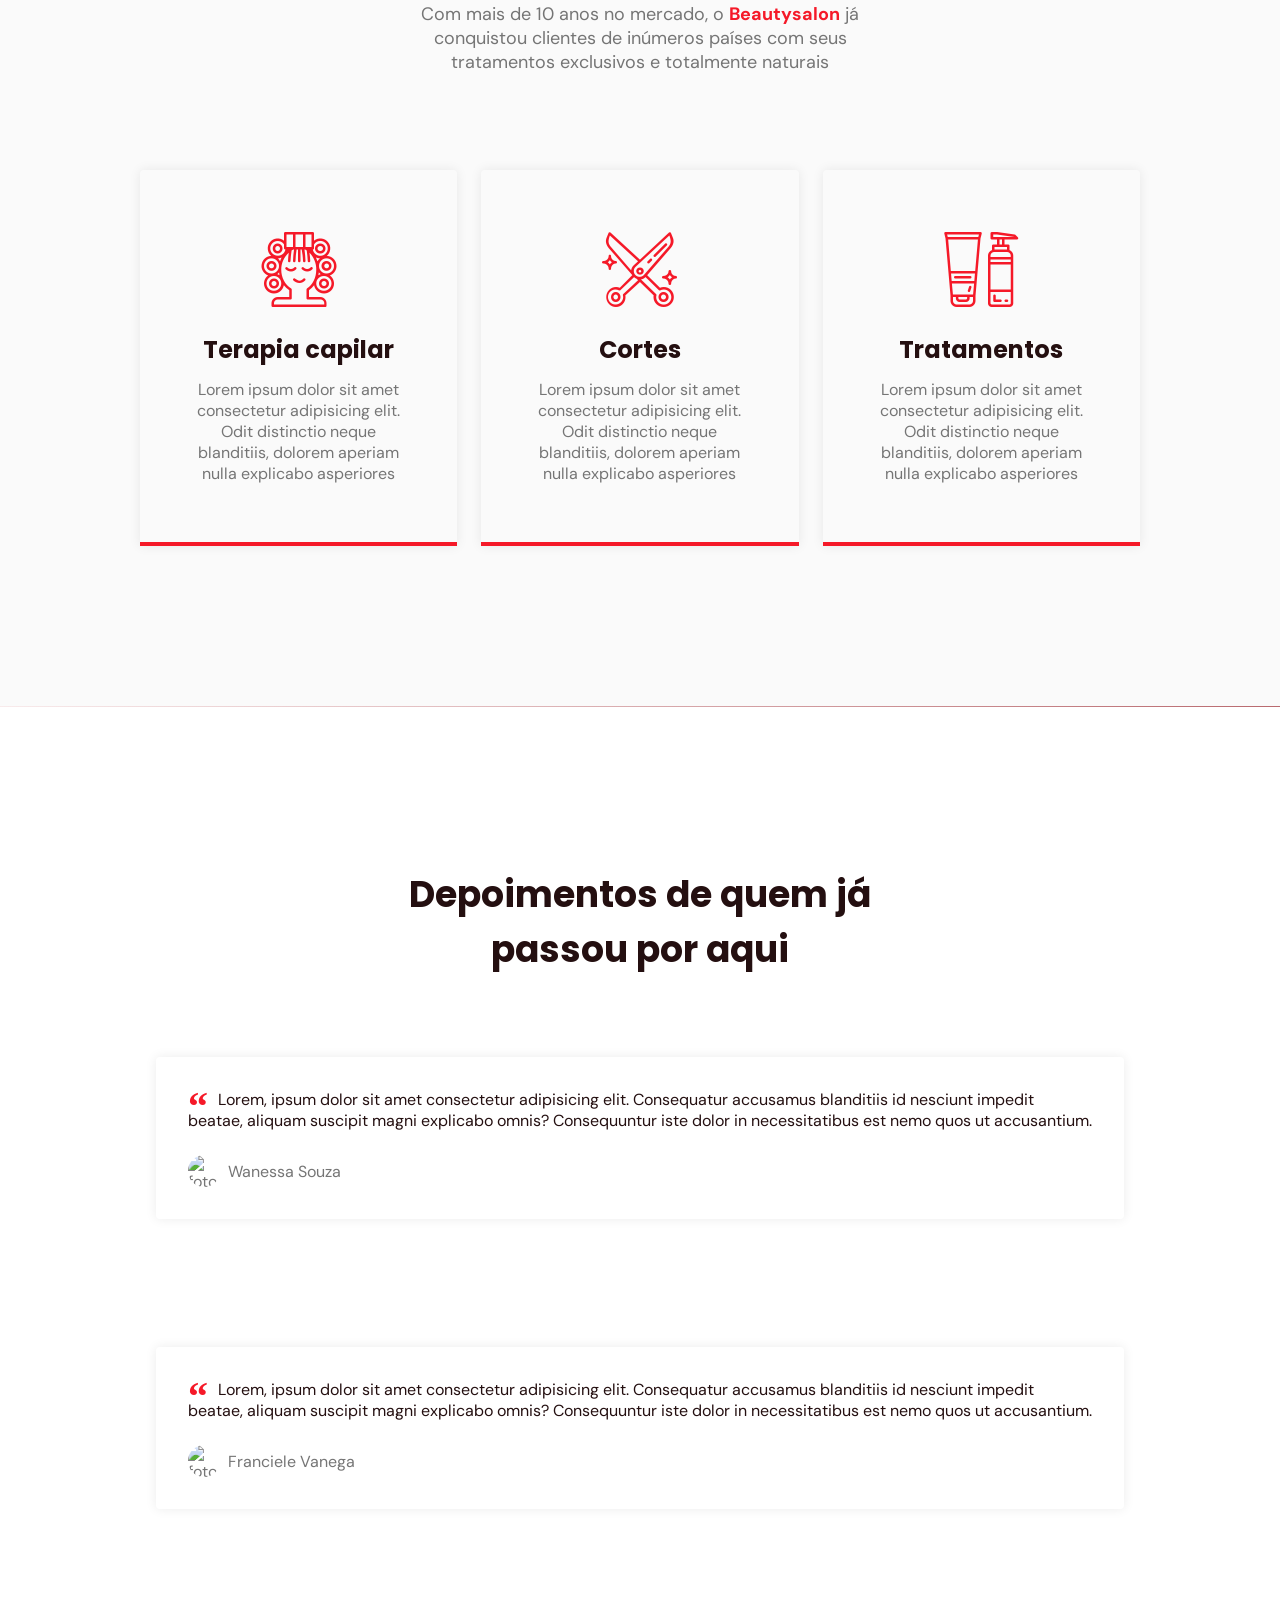
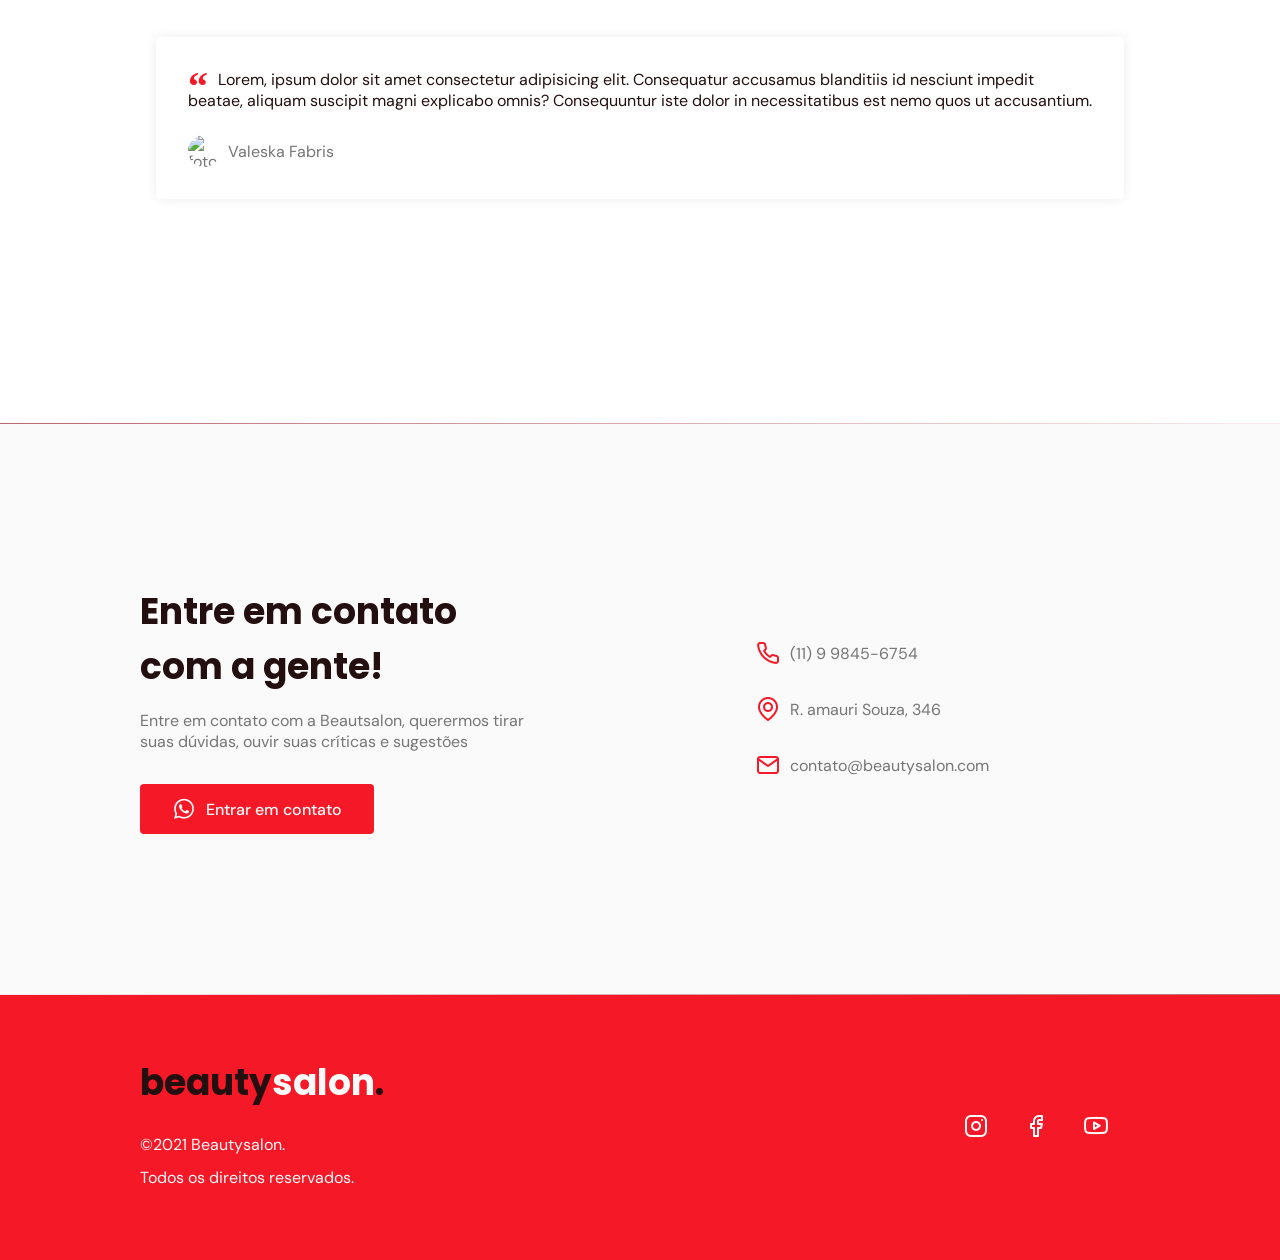
==== commit f161378b: "new commit" ====
--- a/index.html
+++ b/index.html
@@ -51,12 +51,13 @@
         <div class="container grid">
           <div class="image">
             <img
-              src="https://images.unsplash.com/photo-1562322140-8baeececf3df?ixid=MnwxMjA3fDB8MHxzZWFyY2h8MXx8aGFpcmRyZXNzZXJ8ZW58MHx8MHx8&ixlib=rb-1.2.1&auto=format&fit=crop&w=500&q=60"
-              alt="Mulher sorrindo penteando outra mulher"
+              src="img/copy.jpg"
+              alt="Mulher sorrindo em um restaurante"
             />
           </div>
+
           <div class="text">
-            <h2 class="title">Saúde natural para os seus cabelos</h2>
+            <h2 class="title">Solução tecnologica em food services</h2>
             <p>
               Um salão exclusivo em São Paulo, especializado em tratamentos
               naturais.
--- a/style.css
+++ b/style.css
@@ -23,9 +23,9 @@
   --header-height: 4.5rem;
 
   /* colors */
-  --hue: 159;
+  --hue: 356;
   /* HSL color mode */
-  --base-color: hsl(var(--hue) 36% 57%);
+  --base-color: hsl(var(--hue) 92% 53%);
   --base-color-second: hsl(var(--hue) 65% 88%);
   --base-color-alt: hsl(var(--hue) 57% 53%);
   --title-color: hsl(var(--hue) 41% 10%);
@@ -105,7 +105,7 @@
 }
 
 .section {
-  padding: calc(5rem + var(--header-height)) 0;
+  padding: var(--header-height) 0;
 }
 
 .section .title {
@@ -177,7 +177,8 @@
   position: relative;
 }
 
-nav ul li a:hover {
+nav ul li a:hover,
+nav ul li a.active {
   color: var(--base-color);
 }
 
@@ -194,7 +195,8 @@
   transition: width 0.2s;
 }
 
-nav ul li a:hover::after {
+nav ul li a:hover::after,
+nav ul li a.active::after {
   width: 100%;
 }
 
@@ -374,7 +376,6 @@
 
 #testimonials {
   background: white;
-  overflow: hidden;
 }
 
 #testimonials header {
@@ -385,6 +386,7 @@
 
 #testimonials .container {
   margin-left: 0;
+  overflow: hidden;
 }
 
 #testimonials blockquote {
@@ -535,8 +537,26 @@
 /* ===================== reposividade =========================== */
 /* extra lage devices: 1200 > */
 @media ( min-width: 1200px ) {
+  .container,
+  #home .container {
+    max-width: 1000px;
+    margin: 0 auto;
+  }
+
   .section {
     padding: 10rem 0;
+  }
+
+  .section header,
+  #testimonials header {
+    max-width: 32rem;
+    text-align: center;
+    margin-left: auto;
+    margin-right: auto;
+  }
+
+  .button {
+    height: 3.125rem;
   }
 
   nav .menu {
@@ -552,10 +572,77 @@
 
   nav .menu ul li a.title {
     font: 400 1rem var(--body-font);
+    -webkit-font-smoothing: antialiased;
+  }
+
+  nav .menu  ul li a.title.active {
+    font-weight: bold;
+    -webkit-font-smoothing: auto;
+  }
+
+  nav .icon-menu {
+    display: none;
   }
 
   main {
     margin-top: calc(var(--header-height));
+  }
+
+  #home .container {
+    grid-auto-flow: column;
+    justify-content: space-between;
+  }
+
+  #home .image {
+    order: 1;
+  }
+
+  #home .text {
+    order: 0;
+    max-width: 24rem;
+    text-align: left;
+  }
+
+  #about .container {
+    margin: 0 auto;
+    grid-auto-flow: column;
+  }
+
+  .cards {
+    grid-template-columns: 1fr 1fr 1fr;
+  }
+
+  .card {
+    padding-left: 3rem;
+    padding-right: 3rem;
+  }
+
+  #testimonials .container {
+    margin-left: auto;
+    margin-right: auto;
+  }
+
+  #contact .container {
+    grid-auto-flow: column;
+    align-items: center;
+  }
+
+  #contact .text {
+    max-width: 25rem;
+  }
+
+  footer.section {
+    padding: 3.75rem 0;
+  }
+
+  footer .logo {
+    font-size: 2.25rem;
+  }
+
+  footer .container {
+    grid-auto-flow: column;
+    align-items: center;
+    justify-content: space-between;
   }
 }
 /* large devices: 1023 > */
